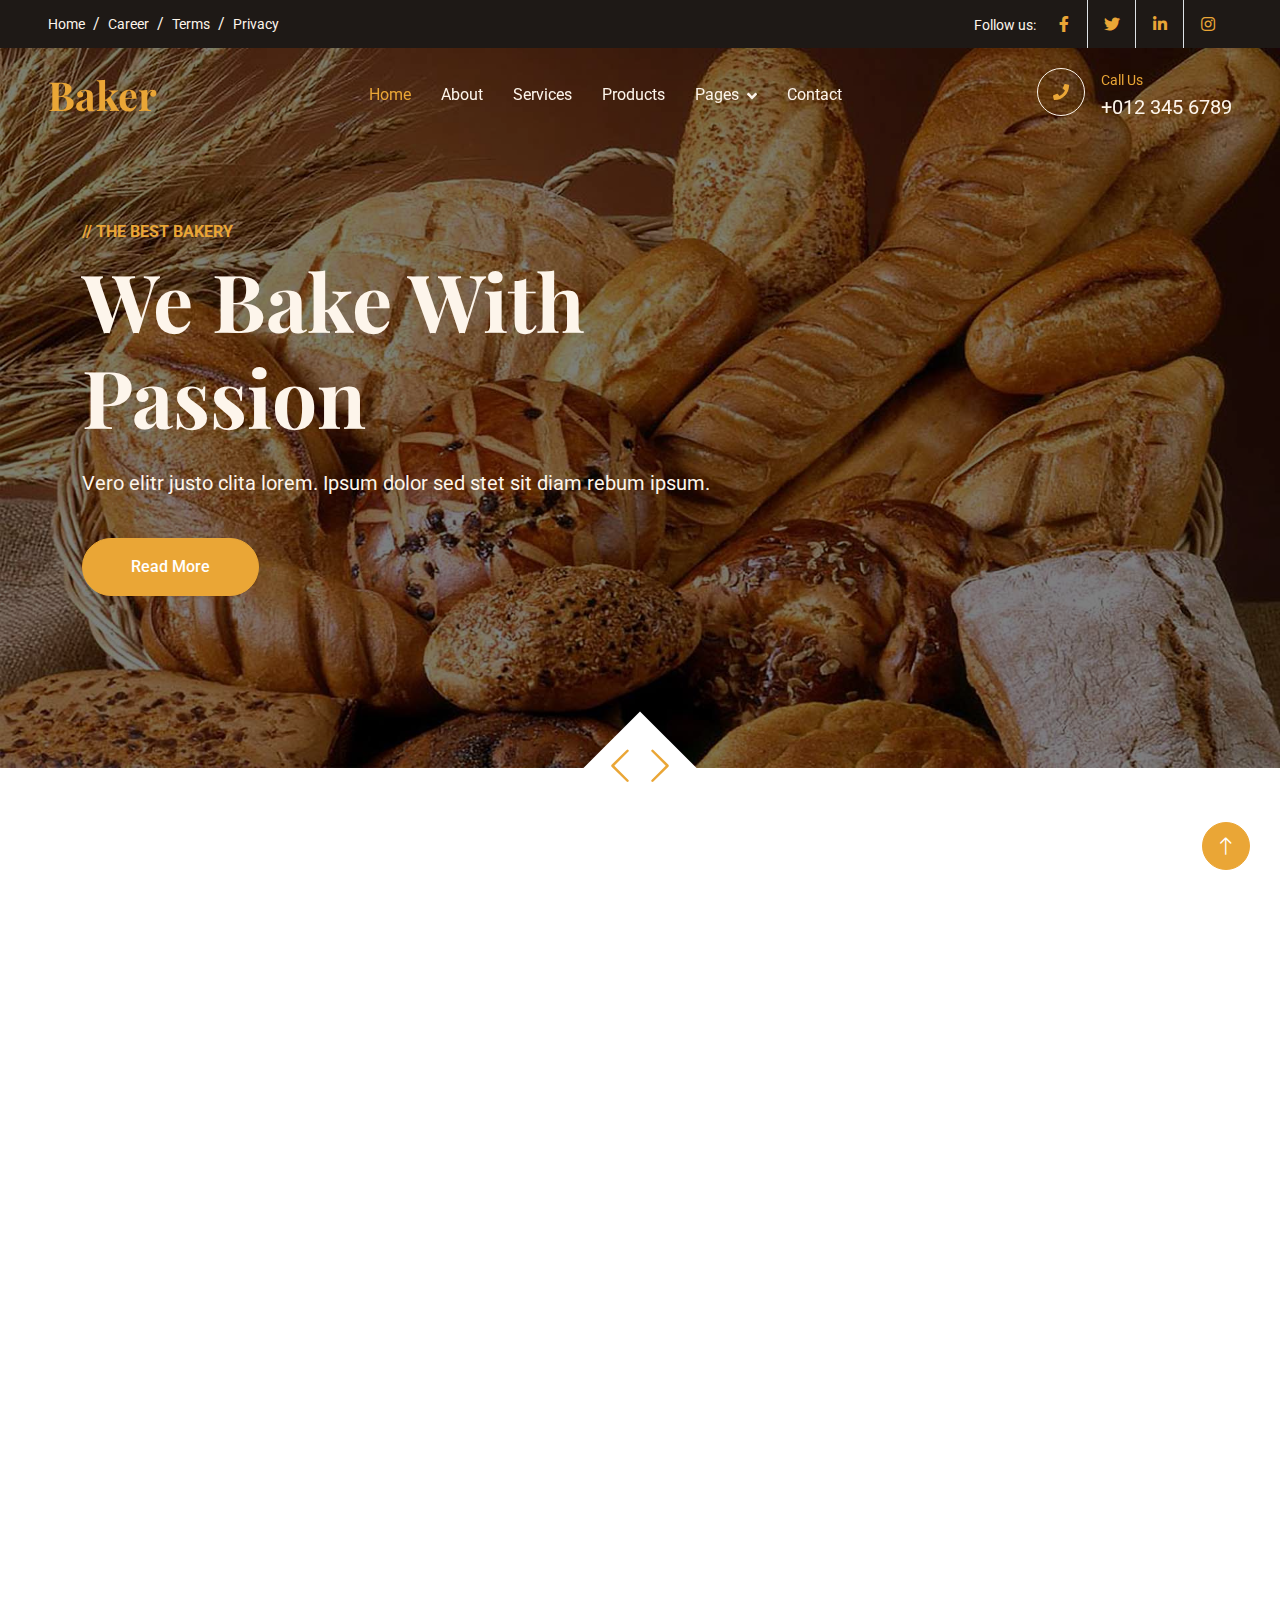
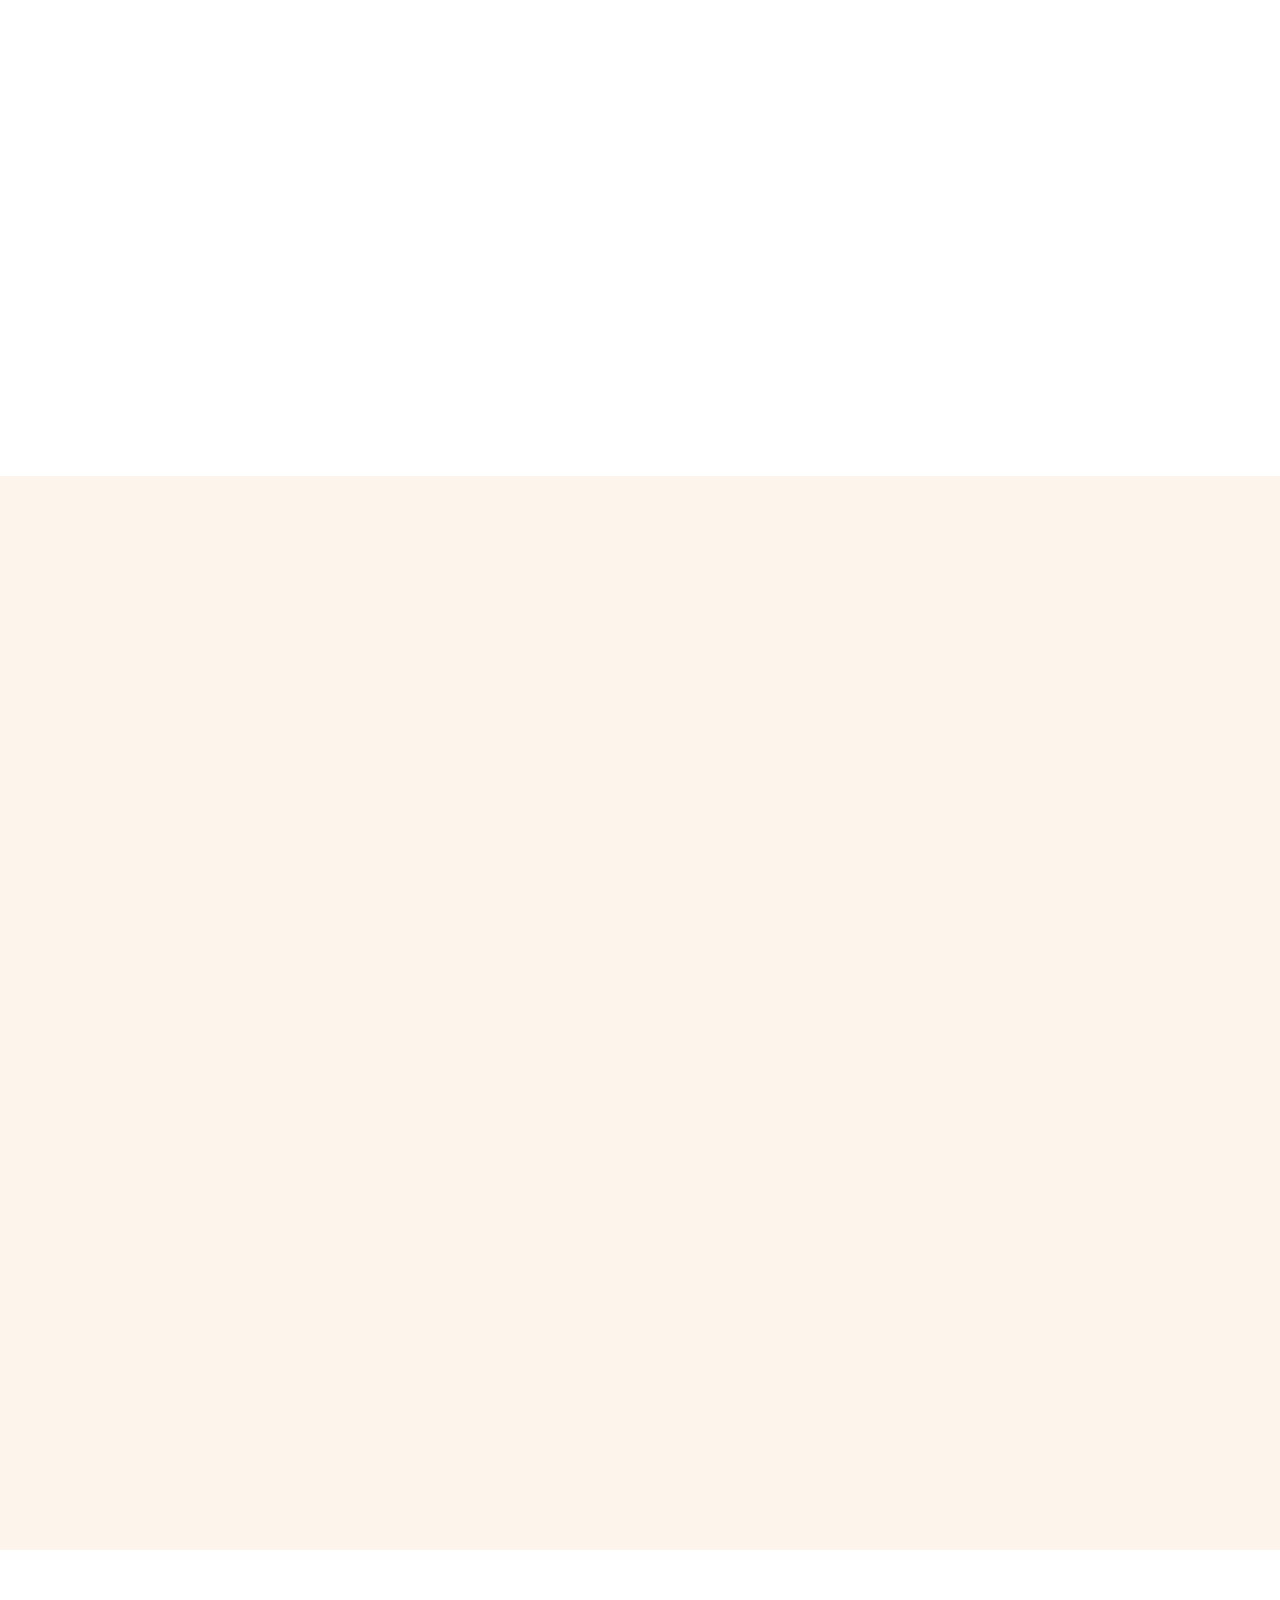
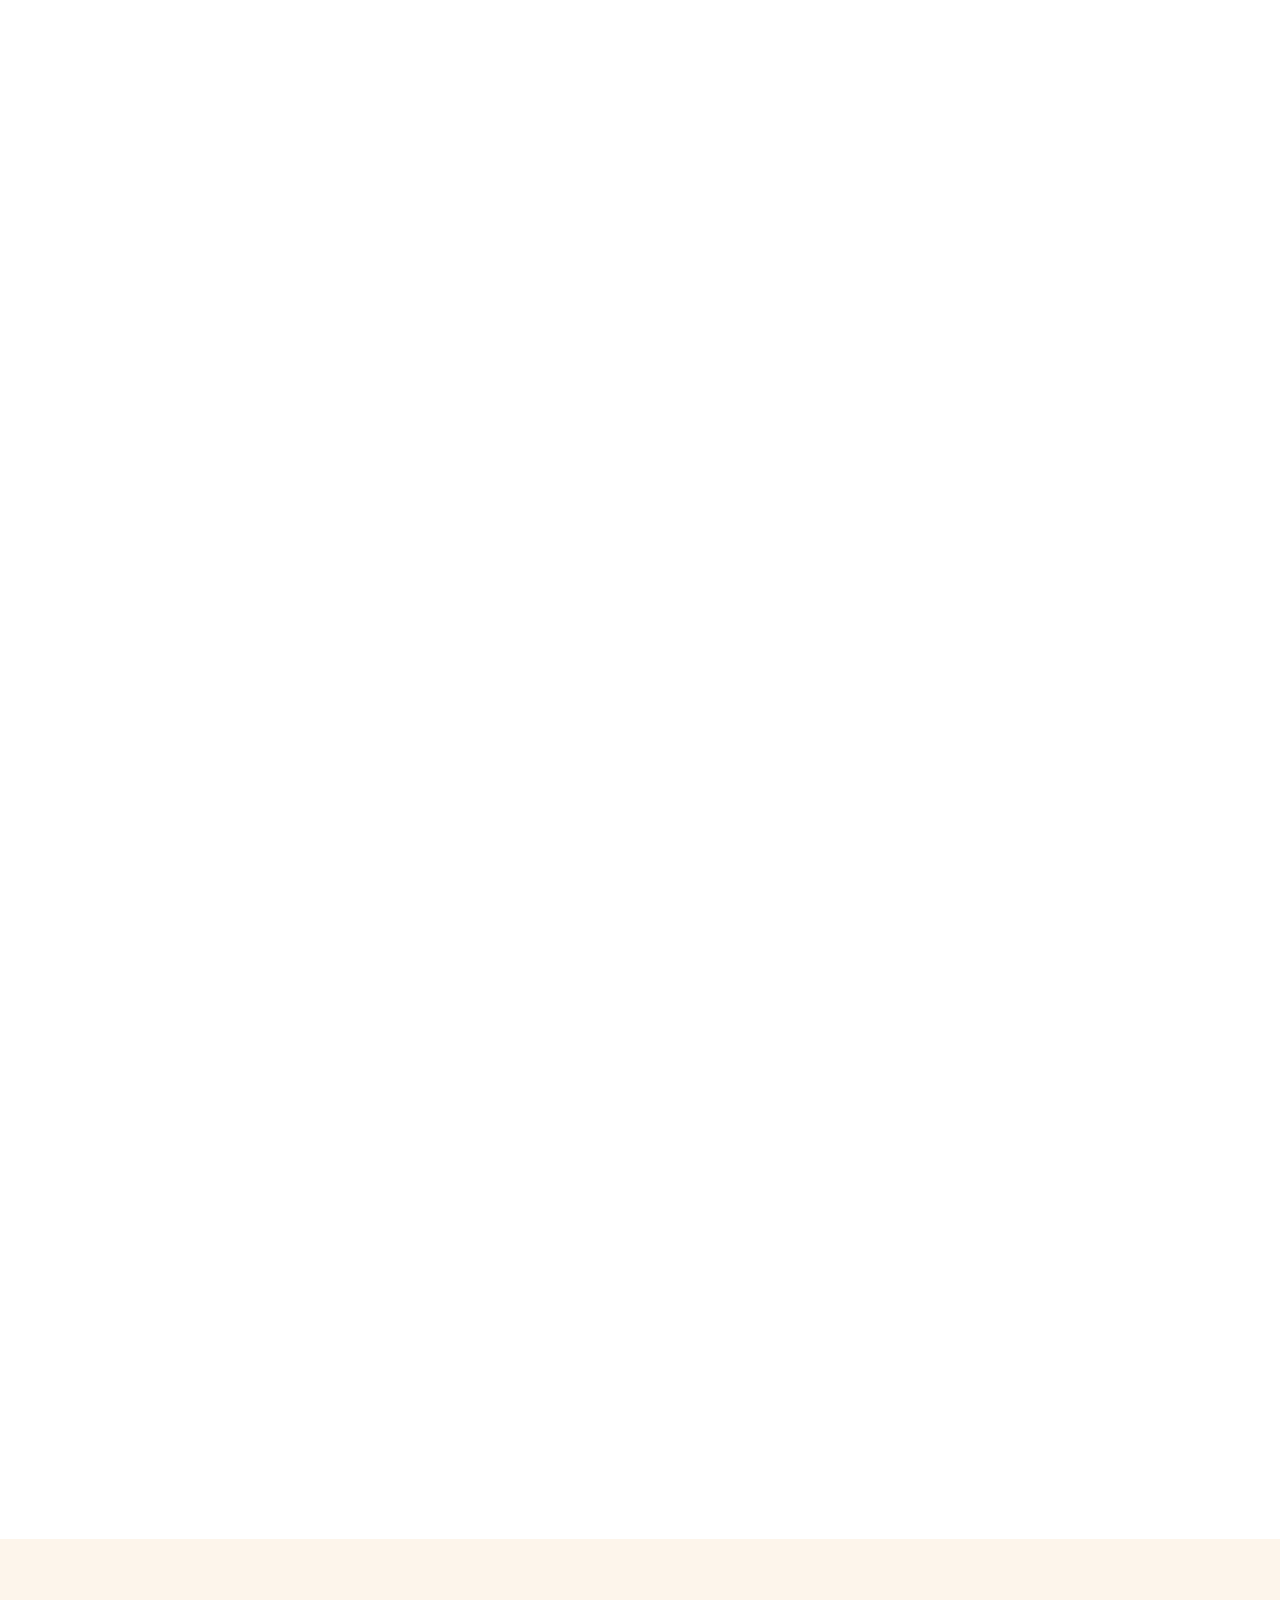
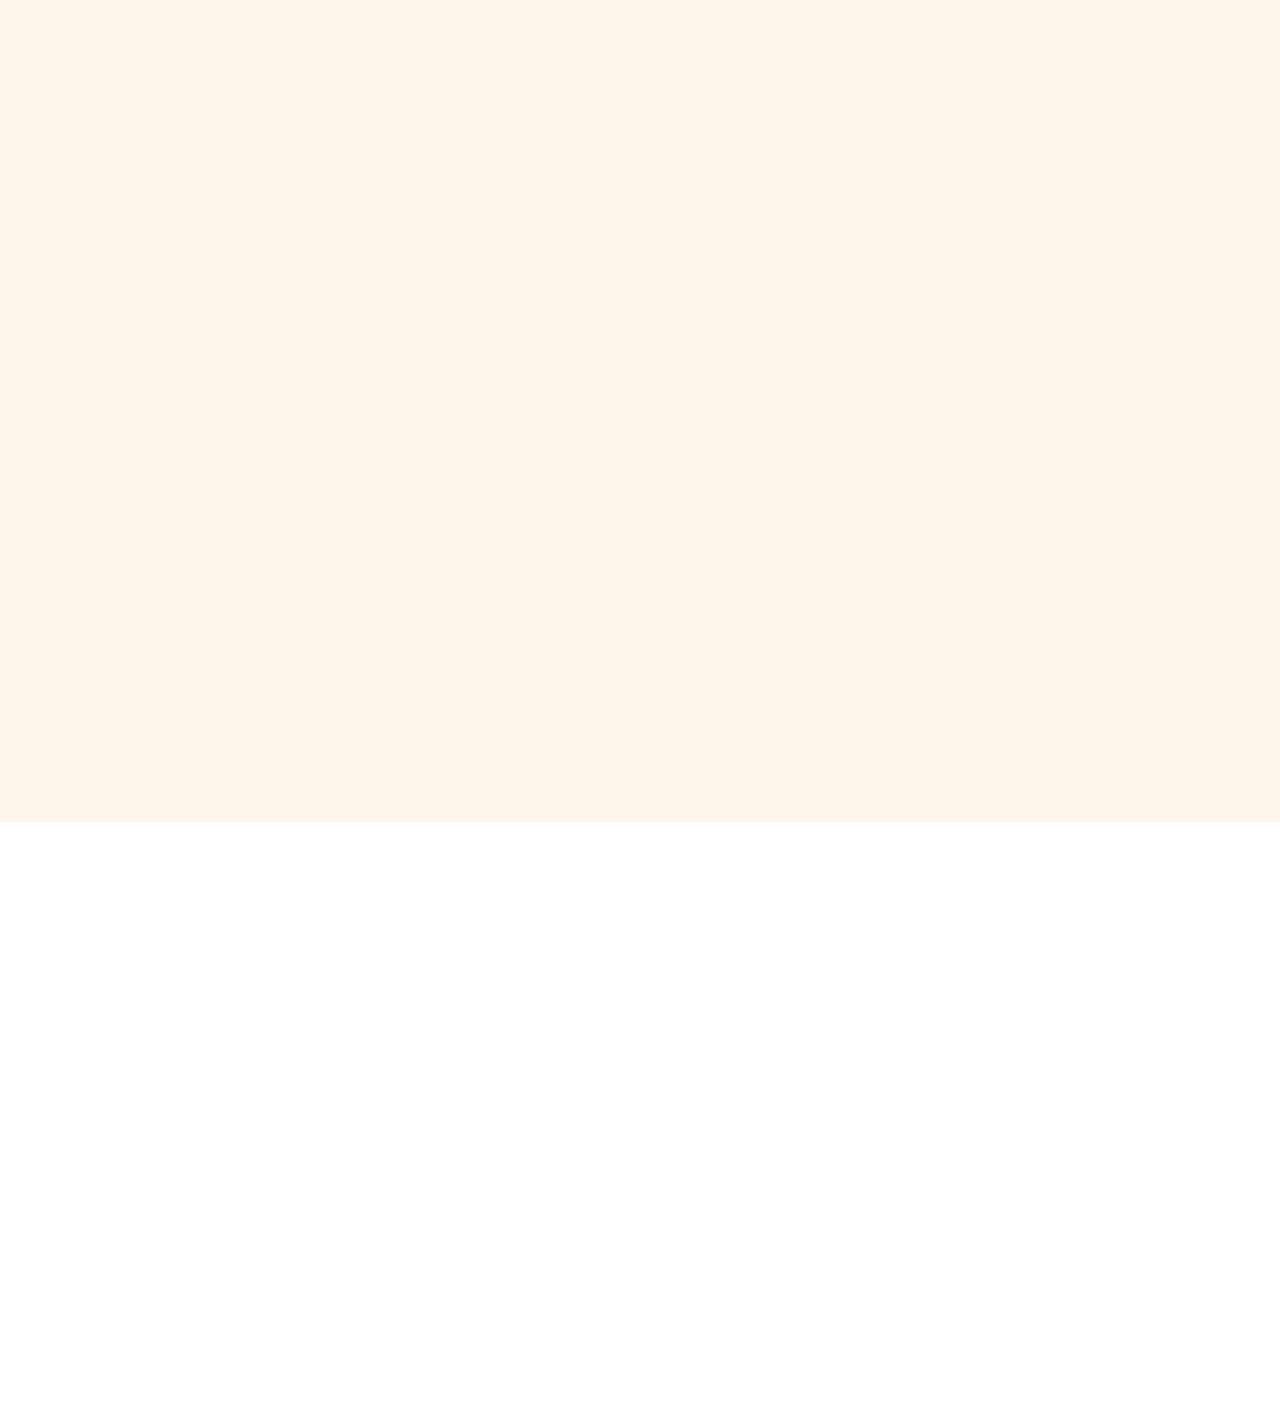
==== index.html @ d5cbc1f8 "Added template files" ====
<!DOCTYPE html>
<html lang="en">

<head>
    <meta charset="utf-8">
    <title>Baker - Bakery Website Template</title>
    <meta content="width=device-width, initial-scale=1.0" name="viewport">
    <meta content="" name="keywords">
    <meta content="" name="description">

    <!-- Favicon -->
    <link href="img/favicon.ico" rel="icon">

    <!-- Google Web Fonts -->
    <link rel="preconnect" href="https://fonts.googleapis.com">
    <link rel="preconnect" href="https://fonts.gstatic.com" crossorigin>
    <link href="https://fonts.googleapis.com/css2?family=Roboto:wght@400;500&family=Playfair+Display:wght@600;700&display=swap" rel="stylesheet"> 

    <!-- Icon Font Stylesheet -->
    <link href="https://cdnjs.cloudflare.com/ajax/libs/font-awesome/5.10.0/css/all.min.css" rel="stylesheet">
    <link href="https://cdn.jsdelivr.net/npm/bootstrap-icons@1.4.1/font/bootstrap-icons.css" rel="stylesheet">

    <!-- Libraries Stylesheet -->
    <link href="lib/animate/animate.min.css" rel="stylesheet">
    <link href="lib/owlcarousel/assets/owl.carousel.min.css" rel="stylesheet">

    <!-- Customized Bootstrap Stylesheet -->
    <link href="css/bootstrap.min.css" rel="stylesheet">

    <!-- Template Stylesheet -->
    <link href="css/style.css" rel="stylesheet">
</head>

<body>
    <!-- Spinner Start -->
    <div id="spinner" class="show bg-white position-fixed translate-middle w-100 vh-100 top-50 start-50 d-flex align-items-center justify-content-center">
        <div class="spinner-grow text-primary" role="status"></div>
    </div>
    <!-- Spinner End -->


    <!-- Topbar Start -->
    <div class="container-fluid top-bar bg-dark text-light px-0 wow fadeIn" data-wow-delay="0.1s">
        <div class="row gx-0 align-items-center d-none d-lg-flex">
            <div class="col-lg-6 px-5 text-start">
                <ol class="breadcrumb mb-0">
                    <li class="breadcrumb-item"><a class="small text-light" href="#">Home</a></li>
                    <li class="breadcrumb-item"><a class="small text-light" href="#">Career</a></li>
                    <li class="breadcrumb-item"><a class="small text-light" href="#">Terms</a></li>
                    <li class="breadcrumb-item"><a class="small text-light" href="#">Privacy</a></li>
                </ol>
            </div>
            <div class="col-lg-6 px-5 text-end">
                <small>Follow us:</small>
                <div class="h-100 d-inline-flex align-items-center">
                    <a class="btn-lg-square text-primary border-end rounded-0" href=""><i class="fab fa-facebook-f"></i></a>
                    <a class="btn-lg-square text-primary border-end rounded-0" href=""><i class="fab fa-twitter"></i></a>
                    <a class="btn-lg-square text-primary border-end rounded-0" href=""><i class="fab fa-linkedin-in"></i></a>
                    <a class="btn-lg-square text-primary pe-0" href=""><i class="fab fa-instagram"></i></a>
                </div>
            </div>
        </div>
    </div>
    <!-- Topbar End -->


    <!-- Navbar Start -->
    <nav class="navbar navbar-expand-lg navbar-dark fixed-top py-lg-0 px-lg-5 wow fadeIn" data-wow-delay="0.1s">
        <a href="index.html" class="navbar-brand ms-4 ms-lg-0">
            <h1 class="text-primary m-0">Baker</h1>
        </a>
        <button type="button" class="navbar-toggler me-4" data-bs-toggle="collapse" data-bs-target="#navbarCollapse">
            <span class="navbar-toggler-icon"></span>
        </button>
        <div class="collapse navbar-collapse" id="navbarCollapse">
            <div class="navbar-nav mx-auto p-4 p-lg-0">
                <a href="index.html" class="nav-item nav-link active">Home</a>
                <a href="about.html" class="nav-item nav-link">About</a>
                <a href="service.html" class="nav-item nav-link">Services</a>
                <a href="product.html" class="nav-item nav-link">Products</a>
                <div class="nav-item dropdown">
                    <a href="#" class="nav-link dropdown-toggle" data-bs-toggle="dropdown">Pages</a>
                    <div class="dropdown-menu m-0">
                        <a href="team.html" class="dropdown-item">Our Team</a>
                        <a href="testimonial.html" class="dropdown-item">Testimonial</a>
                        <a href="404.html" class="dropdown-item">404 Page</a>
                    </div>
                </div>
                <a href="contact.html" class="nav-item nav-link">Contact</a>
            </div>
            <div class=" d-none d-lg-flex">
                <div class="flex-shrink-0 btn-lg-square border border-light rounded-circle">
                    <i class="fa fa-phone text-primary"></i>
                </div>
                <div class="ps-3">
                    <small class="text-primary mb-0">Call Us</small>
                    <p class="text-light fs-5 mb-0">+012 345 6789</p>
                </div>
            </div>
        </div>
    </nav>
    <!-- Navbar End -->


    <!-- Carousel Start -->
    <div class="container-fluid p-0 pb-5 wow fadeIn" data-wow-delay="0.1s">
        <div class="owl-carousel header-carousel position-relative">
            <div class="owl-carousel-item position-relative">
                <img class="img-fluid" src="img/carousel-1.jpg" alt="">
                <div class="owl-carousel-inner">
                    <div class="container">
                        <div class="row justify-content-start">
                            <div class="col-lg-8">
                                <p class="text-primary text-uppercase fw-bold mb-2">// The Best Bakery</p>
                                <h1 class="display-1 text-light mb-4 animated slideInDown">We Bake With Passion</h1>
                                <p class="text-light fs-5 mb-4 pb-3">Vero elitr justo clita lorem. Ipsum dolor sed stet sit diam rebum ipsum.</p>
                                <a href="" class="btn btn-primary rounded-pill py-3 px-5">Read More</a>
                            </div>
                        </div>
                    </div>
                </div>
            </div>
            <div class="owl-carousel-item position-relative">
                <img class="img-fluid" src="img/carousel-2.jpg" alt="">
                <div class="owl-carousel-inner">
                    <div class="container">
                        <div class="row justify-content-start">
                            <div class="col-lg-8">
                                <p class="text-primary text-uppercase fw-bold mb-2">// The Best Bakery</p>
                                <h1 class="display-1 text-light mb-4 animated slideInDown">We Bake With Passion</h1>
                                <p class="text-light fs-5 mb-4 pb-3">Vero elitr justo clita lorem. Ipsum dolor sed stet sit diam rebum ipsum.</p>
                                <a href="" class="btn btn-primary rounded-pill py-3 px-5">Read More</a>
                            </div>
                        </div>
                    </div>
                </div>
            </div>
        </div>
    </div>
    <!-- Carousel End -->


    <!-- Facts Start -->
    <div class="container-xxl py-6">
        <div class="container">
            <div class="row g-4">
                <div class="col-lg-3 col-md-6 wow fadeIn" data-wow-delay="0.1s">
                    <div class="fact-item bg-light rounded text-center h-100 p-5">
                        <i class="fa fa-certificate fa-4x text-primary mb-4"></i>
                        <p class="mb-2">Years Experience</p>
                        <h1 class="display-5 mb-0" data-toggle="counter-up">50</h1>
                    </div>
                </div>
                <div class="col-lg-3 col-md-6 wow fadeIn" data-wow-delay="0.3s">
                    <div class="fact-item bg-light rounded text-center h-100 p-5">
                        <i class="fa fa-users fa-4x text-primary mb-4"></i>
                        <p class="mb-2">Skilled Professionals</p>
                        <h1 class="display-5 mb-0" data-toggle="counter-up">175</h1>
                    </div>
                </div>
                <div class="col-lg-3 col-md-6 wow fadeIn" data-wow-delay="0.5s">
                    <div class="fact-item bg-light rounded text-center h-100 p-5">
                        <i class="fa fa-bread-slice fa-4x text-primary mb-4"></i>
                        <p class="mb-2">Total Products</p>
                        <h1 class="display-5 mb-0" data-toggle="counter-up">135</h1>
                    </div>
                </div>
                <div class="col-lg-3 col-md-6 wow fadeIn" data-wow-delay="0.7s">
                    <div class="fact-item bg-light rounded text-center h-100 p-5">
                        <i class="fa fa-cart-plus fa-4x text-primary mb-4"></i>
                        <p class="mb-2">Order Everyday</p>
                        <h1 class="display-5 mb-0" data-toggle="counter-up">9357</h1>
                    </div>
                </div>
            </div>
        </div>
    </div>
    <!-- Facts End -->


    <!-- About Start -->
    <div class="container-xxl py-6">
        <div class="container">
            <div class="row g-5">
                <div class="col-lg-6 wow fadeInUp" data-wow-delay="0.1s">
                    <div class="row img-twice position-relative h-100">
                        <div class="col-6">
                            <img class="img-fluid rounded" src="img/about-1.jpg" alt="">
                        </div>
                        <div class="col-6 align-self-end">
                            <img class="img-fluid rounded" src="img/about-2.jpg" alt="">
                        </div>
                    </div>
                </div>
                <div class="col-lg-6 wow fadeInUp" data-wow-delay="0.5s">
                    <div class="h-100">
                        <p class="text-primary text-uppercase mb-2">// About Us</p>
                        <h1 class="display-6 mb-4">We Bake Every Item From The Core Of Our Hearts</h1>
                        <p>Tempor erat elitr rebum at clita. Diam dolor diam ipsum sit. Aliqu diam amet diam et eos. Clita erat ipsum et lorem et sit, sed stet lorem sit clita duo justo magna dolore erat amet</p>
                        <p>Tempor erat elitr rebum at clita. Diam dolor diam ipsum sit. Aliqu diam amet diam et eos. Clita erat ipsum et lorem et sit, sed stet lorem sit clita duo justo magna dolore erat amet</p>
                        <div class="row g-2 mb-4">
                            <div class="col-sm-6">
                                <i class="fa fa-check text-primary me-2"></i>Quality Products
                            </div>
                            <div class="col-sm-6">
                                <i class="fa fa-check text-primary me-2"></i>Custom Products
                            </div>
                            <div class="col-sm-6">
                                <i class="fa fa-check text-primary me-2"></i>Online Order
                            </div>
                            <div class="col-sm-6">
                                <i class="fa fa-check text-primary me-2"></i>Home Delivery
                            </div>
                        </div>
                        <a class="btn btn-primary rounded-pill py-3 px-5" href="">Read More</a>
                    </div>
                </div>
            </div>
        </div>
    </div>
    <!-- About End -->


    <!-- Product Start -->
    <div class="container-xxl bg-light my-6 py-6 pt-0">
        <div class="container">
            <div class="bg-primary text-light rounded-bottom p-5 my-6 mt-0 wow fadeInUp" data-wow-delay="0.1s">
                <div class="row g-4 align-items-center">
                    <div class="col-lg-6">
                        <h1 class="display-4 text-light mb-0">The Best Bakery In Your City</h1>
                    </div>
                    <div class="col-lg-6 text-lg-end">
                        <div class="d-inline-flex align-items-center text-start">
                            <i class="fa fa-phone-alt fa-4x flex-shrink-0"></i>
                            <div class="ms-4">
                                <p class="fs-5 fw-bold mb-0">Call Us</p>
                                <p class="fs-1 fw-bold mb-0">+012 345 6789</p>
                            </div>
                        </div>
                    </div>
                </div>
            </div>
            <div class="text-center mx-auto mb-5 wow fadeInUp" data-wow-delay="0.1s" style="max-width: 500px;">
                <p class="text-primary text-uppercase mb-2">// Bakery Products</p>
                <h1 class="display-6 mb-4">Explore The Categories Of Our Bakery Products</h1>
            </div>
            <div class="row g-4">
                <div class="col-lg-4 col-md-6 wow fadeInUp" data-wow-delay="0.1s">
                    <div class="product-item d-flex flex-column bg-white rounded overflow-hidden h-100">
                        <div class="text-center p-4">
                            <div class="d-inline-block border border-primary rounded-pill px-3 mb-3">$11 - $99</div>
                            <h3 class="mb-3">Cake</h3>
                            <span>Tempor erat elitr rebum at clita dolor diam ipsum sit diam amet diam et eos</span>
                        </div>
                        <div class="position-relative mt-auto">
                            <img class="img-fluid" src="img/product-1.jpg" alt="">
                            <div class="product-overlay">
                                <a class="btn btn-lg-square btn-outline-light rounded-circle" href=""><i class="fa fa-eye text-primary"></i></a>
                            </div>
                        </div>
                    </div>
                </div>
                <div class="col-lg-4 col-md-6 wow fadeInUp" data-wow-delay="0.3s">
                    <div class="product-item d-flex flex-column bg-white rounded overflow-hidden h-100">
                        <div class="text-center p-4">
                            <div class="d-inline-block border border-primary rounded-pill pt-1 px-3 mb-3">$11 - $99</div>
                            <h3 class="mb-3">Bread</h3>
                            <span>Tempor erat elitr rebum at clita dolor diam ipsum sit diam amet diam et eos</span>
                        </div>
                        <div class="position-relative mt-auto">
                            <img class="img-fluid" src="img/product-2.jpg" alt="">
                            <div class="product-overlay">
                                <a class="btn btn-lg-square btn-outline-light rounded-circle" href=""><i class="fa fa-eye text-primary"></i></a>
                            </div>
                        </div>
                    </div>
                </div>
                <div class="col-lg-4 col-md-6 wow fadeInUp" data-wow-delay="0.5s">
                    <div class="product-item d-flex flex-column bg-white rounded overflow-hidden h-100">
                        <div class="text-center p-4">
                            <div class="d-inline-block border border-primary rounded-pill pt-1 px-3 mb-3">$11 - $99</div>
                            <h4 class="mb-3">Cookies</h4>
                            <span>Tempor erat elitr rebum at clita dolor diam ipsum sit diam amet diam et eos</span>
                        </div>
                        <div class="position-relative mt-auto">
                            <img class="img-fluid" src="img/product-3.jpg" alt="">
                            <div class="product-overlay">
                                <a class="btn btn-lg-square btn-outline-light rounded-circle" href=""><i class="fa fa-eye text-primary"></i></a>
                            </div>
                        </div>
                    </div>
                </div>
            </div>
        </div>
    </div>
    <!-- Product End -->


    <!-- Service Start -->
    <div class="container-xxl py-6">
        <div class="container">
            <div class="row g-5">
                <div class="col-lg-6 wow fadeInUp" data-wow-delay="0.1s">
                    <p class="text-primary text-uppercase mb-2">// Our Services</p>
                    <h1 class="display-6 mb-4">What Do We Offer For You?</h1>
                    <p class="mb-5">Tempor erat elitr rebum at clita. Diam dolor diam ipsum sit. Aliqu diam amet diam et eos. Clita erat ipsum et lorem et sit, sed stet lorem sit clita duo justo magna dolore erat amet</p>
                    <div class="row gy-5 gx-4">
                        <div class="col-sm-6 wow fadeIn" data-wow-delay="0.1s">
                            <div class="d-flex align-items-center mb-3">
                                <div class="flex-shrink-0 btn-square bg-primary rounded-circle me-3">
                                    <i class="fa fa-bread-slice text-white"></i>
                                </div>
                                <h5 class="mb-0">Quality Products</h5>
                            </div>
                            <span>Magna sea eos sit dolor, ipsum amet ipsum lorem diam eos</span>
                        </div>
                        <div class="col-sm-6 wow fadeIn" data-wow-delay="0.2s">
                            <div class="d-flex align-items-center mb-3">
                                <div class="flex-shrink-0 btn-square bg-primary rounded-circle me-3">
                                    <i class="fa fa-birthday-cake text-white"></i>
                                </div>
                                <h5 class="mb-0">Custom Products</h5>
                            </div>
                            <span>Magna sea eos sit dolor, ipsum amet ipsum lorem diam eos</span>
                        </div>
                        <div class="col-sm-6 wow fadeIn" data-wow-delay="0.3s">
                            <div class="d-flex align-items-center mb-3">
                                <div class="flex-shrink-0 btn-square bg-primary rounded-circle me-3">
                                    <i class="fa fa-cart-plus text-white"></i>
                                </div>
                                <h5 class="mb-0">Online Order</h5>
                            </div>
                            <span>Magna sea eos sit dolor, ipsum amet ipsum lorem diam eos</span>
                        </div>
                        <div class="col-sm-6 wow fadeIn" data-wow-delay="0.4s">
                            <div class="d-flex align-items-center mb-3">
                                <div class="flex-shrink-0 btn-square bg-primary rounded-circle me-3">
                                    <i class="fa fa-truck text-white"></i>
                                </div>
                                <h5 class="mb-0">Home Delivery</h5>
                            </div>
                            <span>Magna sea eos sit dolor, ipsum amet ipsum lorem diam eos</span>
                        </div>
                    </div>
                </div>
                <div class="col-lg-6 wow fadeInUp" data-wow-delay="0.5s">
                    <div class="row img-twice position-relative h-100">
                        <div class="col-6">
                            <img class="img-fluid rounded" src="img/service-1.jpg" alt="">
                        </div>
                        <div class="col-6 align-self-end">
                            <img class="img-fluid rounded" src="img/service-2.jpg" alt="">
                        </div>
                    </div>
                </div>
            </div>
        </div>
    </div>
    <!-- Service End -->


    <!-- Team Start -->
    <div class="container-xxl py-6">
        <div class="container">
            <div class="text-center mx-auto mb-5 wow fadeInUp" data-wow-delay="0.1s" style="max-width: 500px;">
                <p class="text-primary text-uppercase mb-2">// Our Team</p>
                <h1 class="display-6 mb-4">We're Super Professional At Our Skills</h1>
            </div>
            <div class="row g-4">
                <div class="col-lg-3 col-md-6 wow fadeInUp" data-wow-delay="0.1s">
                    <div class="team-item text-center rounded overflow-hidden">
                        <img class="img-fluid" src="img/team-1.jpg" alt="">
                        <div class="team-text">
                            <div class="team-title">
                                <h5>Full Name</h5>
                                <span>Designation</span>
                            </div>
                            <div class="team-social">
                                <a class="btn btn-square btn-light rounded-circle" href=""><i class="fab fa-facebook-f"></i></a>
                                <a class="btn btn-square btn-light rounded-circle" href=""><i class="fab fa-twitter"></i></a>
                                <a class="btn btn-square btn-light rounded-circle" href=""><i class="fab fa-instagram"></i></a>
                            </div>
                        </div>
                    </div>
                </div>
                <div class="col-lg-3 col-md-6 wow fadeInUp" data-wow-delay="0.3s">
                    <div class="team-item text-center rounded overflow-hidden">
                        <img class="img-fluid" src="img/team-2.jpg" alt="">
                        <div class="team-text">
                            <div class="team-title">
                                <h5>Full Name</h5>
                                <span>Designation</span>
                            </div>
                            <div class="team-social">
                                <a class="btn btn-square btn-light rounded-circle" href=""><i class="fab fa-facebook-f"></i></a>
                                <a class="btn btn-square btn-light rounded-circle" href=""><i class="fab fa-twitter"></i></a>
                                <a class="btn btn-square btn-light rounded-circle" href=""><i class="fab fa-instagram"></i></a>
                            </div>
                        </div>
                    </div>
                </div>
                <div class="col-lg-3 col-md-6 wow fadeInUp" data-wow-delay="0.5s">
                    <div class="team-item text-center rounded overflow-hidden">
                        <img class="img-fluid" src="img/team-3.jpg" alt="">
                        <div class="team-text">
                            <div class="team-title">
                                <h5>Full Name</h5>
                                <span>Designation</span>
                            </div>
                            <div class="team-social">
                                <a class="btn btn-square btn-light rounded-circle" href=""><i class="fab fa-facebook-f"></i></a>
                                <a class="btn btn-square btn-light rounded-circle" href=""><i class="fab fa-twitter"></i></a>
                                <a class="btn btn-square btn-light rounded-circle" href=""><i class="fab fa-instagram"></i></a>
                            </div>
                        </div>
                    </div>
                </div>
                <div class="col-lg-3 col-md-6 wow fadeInUp" data-wow-delay="0.7s">
                    <div class="team-item text-center rounded overflow-hidden">
                        <img class="img-fluid" src="img/team-4.jpg" alt="">
                        <div class="team-text">
                            <div class="team-title">
                                <h5>Full Name</h5>
                                <span>Designation</span>
                            </div>
                            <div class="team-social">
                                <a class="btn btn-square btn-light rounded-circle" href=""><i class="fab fa-facebook-f"></i></a>
                                <a class="btn btn-square btn-light rounded-circle" href=""><i class="fab fa-twitter"></i></a>
                                <a class="btn btn-square btn-light rounded-circle" href=""><i class="fab fa-instagram"></i></a>
                            </div>
                        </div>
                    </div>
                </div>
            </div>
        </div>
    </div>
    <!-- Team End -->


    <!-- Testimonial Start -->
    <div class="container-xxl bg-light my-6 py-6 pb-0">
        <div class="container">
            <div class="text-center mx-auto mb-5 wow fadeInUp" data-wow-delay="0.1s" style="max-width: 500px;">
                <p class="text-primary text-uppercase mb-2">// Client's Review</p>
                <h1 class="display-6 mb-4">More Than 20000+ Customers Trusted Us</h1>
            </div>
            <div class="owl-carousel testimonial-carousel wow fadeInUp" data-wow-delay="0.1s">
                <div class="testimonial-item bg-white rounded p-4">
                    <div class="d-flex align-items-center mb-4">
                        <img class="flex-shrink-0 rounded-circle border p-1" src="img/testimonial-1.jpg" alt="">
                        <div class="ms-4">
                            <h5 class="mb-1">Client Name</h5>
                            <span>Profession</span>
                        </div>
                    </div>
                    <p class="mb-0">Tempor erat elitr rebum at clita. Diam dolor diam ipsum sit diam amet diam et eos. Clita erat ipsum et lorem et sit.</p>
                </div>
                <div class="testimonial-item bg-white rounded p-4">
                    <div class="d-flex align-items-center mb-4">
                        <img class="flex-shrink-0 rounded-circle border p-1" src="img/testimonial-2.jpg" alt="">
                        <div class="ms-4">
                            <h5 class="mb-1">Client Name</h5>
                            <span>Profession</span>
                        </div>
                    </div>
                    <p class="mb-0">Tempor erat elitr rebum at clita. Diam dolor diam ipsum sit diam amet diam et eos. Clita erat ipsum et lorem et sit.</p>
                </div>
                <div class="testimonial-item bg-white rounded p-4">
                    <div class="d-flex align-items-center mb-4">
                        <img class="flex-shrink-0 rounded-circle border p-1" src="img/testimonial-3.jpg" alt="">
                        <div class="ms-4">
                            <h5 class="mb-1">Client Name</h5>
                            <span>Profession</span>
                        </div>
                    </div>
                    <p class="mb-0">Tempor erat elitr rebum at clita. Diam dolor diam ipsum sit diam amet diam et eos. Clita erat ipsum et lorem et sit.</p>
                </div>
                <div class="testimonial-item bg-white rounded p-4">
                    <div class="d-flex align-items-center mb-4">
                        <img class="flex-shrink-0 rounded-circle border p-1" src="img/testimonial-4.jpg" alt="">
                        <div class="ms-4">
                            <h5 class="mb-1">Client Name</h5>
                            <span>Profession</span>
                        </div>
                    </div>
                    <p class="mb-0">Tempor erat elitr rebum at clita. Diam dolor diam ipsum sit diam amet diam et eos. Clita erat ipsum et lorem et sit.</p>
                </div>
            </div>
            <div class="bg-primary text-light rounded-top p-5 my-6 mb-0 wow fadeInUp" data-wow-delay="0.1s">
                <div class="row align-items-center">
                    <div class="col-md-6">
                        <h1 class="display-4 text-light mb-0">Subscribe Our Newsletter</h1>
                    </div>
                    <div class="col-md-6 text-md-end">
                        <div class="position-relative">
                            <input class="form-control bg-transparent border-light w-100 py-3 ps-4 pe-5" type="text" placeholder="Your email">
                            <button type="button" class="btn btn-dark py-2 px-3 position-absolute top-0 end-0 mt-2 me-2">SignUp</button>
                        </div>
                    </div>
                </div>
            </div>
        </div>
    </div>
    <!-- Testimonial End -->


    <!-- Footer Start -->
    <div class="container-fluid bg-dark text-light footer my-6 mb-0 py-5 wow fadeIn" data-wow-delay="0.1s">
        <div class="container py-5">
            <div class="row g-5">
                <div class="col-lg-3 col-md-6">
                    <h4 class="text-light mb-4">Office Address</h4>
                    <p class="mb-2"><i class="fa fa-map-marker-alt me-3"></i>123 Street, New York, USA</p>
                    <p class="mb-2"><i class="fa fa-phone-alt me-3"></i>+012 345 67890</p>
                    <p class="mb-2"><i class="fa fa-envelope me-3"></i>info@example.com</p>
                    <div class="d-flex pt-2">
                        <a class="btn btn-square btn-outline-light rounded-circle me-1" href=""><i class="fab fa-twitter"></i></a>
                        <a class="btn btn-square btn-outline-light rounded-circle me-1" href=""><i class="fab fa-facebook-f"></i></a>
                        <a class="btn btn-square btn-outline-light rounded-circle me-1" href=""><i class="fab fa-youtube"></i></a>
                        <a class="btn btn-square btn-outline-light rounded-circle me-0" href=""><i class="fab fa-linkedin-in"></i></a>
                    </div>
                </div>
                <div class="col-lg-3 col-md-6">
                    <h4 class="text-light mb-4">Quick Links</h4>
                    <a class="btn btn-link" href="">About Us</a>
                    <a class="btn btn-link" href="">Contact Us</a>
                    <a class="btn btn-link" href="">Our Services</a>
                    <a class="btn btn-link" href="">Terms & Condition</a>
                    <a class="btn btn-link" href="">Support</a>
                </div>
                <div class="col-lg-3 col-md-6">
                    <h4 class="text-light mb-4">Quick Links</h4>
                    <a class="btn btn-link" href="">About Us</a>
                    <a class="btn btn-link" href="">Contact Us</a>
                    <a class="btn btn-link" href="">Our Services</a>
                    <a class="btn btn-link" href="">Terms & Condition</a>
                    <a class="btn btn-link" href="">Support</a>
                </div>
                <div class="col-lg-3 col-md-6">
                    <h4 class="text-light mb-4">Photo Gallery</h4>
                    <div class="row g-2">
                        <div class="col-4">
                            <img class="img-fluid bg-light rounded p-1" src="img/product-1.jpg" alt="Image">
                        </div>
                        <div class="col-4">
                            <img class="img-fluid bg-light rounded p-1" src="img/product-2.jpg" alt="Image">
                        </div>
                        <div class="col-4">
                            <img class="img-fluid bg-light rounded p-1" src="img/product-3.jpg" alt="Image">
                        </div>
                        <div class="col-4">
                            <img class="img-fluid bg-light rounded p-1" src="img/product-2.jpg" alt="Image">
                        </div>
                        <div class="col-4">
                            <img class="img-fluid bg-light rounded p-1" src="img/product-3.jpg" alt="Image">
                        </div>
                        <div class="col-4">
                            <img class="img-fluid bg-light rounded p-1" src="img/product-1.jpg" alt="Image">
                        </div>
                    </div>
                </div>
            </div>
        </div>
    </div>
    <!-- Footer End -->


    <!-- Copyright Start -->
    <div class="container-fluid copyright text-light py-4 wow fadeIn" data-wow-delay="0.1s">
        <div class="container">
            <div class="row">
                <div class="col-md-6 text-center text-md-start mb-3 mb-md-0">
                    &copy; <a href="#">Your Site Name</a>, All Right Reserved.
                </div>
                <div class="col-md-6 text-center text-md-end">
                    <!--/*** This template is free as long as you keep the footer author’s credit link/attribution link/backlink. If you'd like to use the template without the footer author’s credit link/attribution link/backlink, you can purchase the Credit Removal License from "https://htmlcodex.com/credit-removal". Thank you for your support. ***/-->
                    Designed By <a href="https://htmlcodex.com">HTML Codex</a>
                    <br>Distributed By: <a class="border-bottom" href="https://themewagon.com" target="_blank">ThemeWagon</a>
                </div>
            </div>
        </div>
    </div>
    <!-- Copyright End -->


    <!-- Back to Top -->
    <a href="#" class="btn btn-lg btn-primary btn-lg-square rounded-circle back-to-top"><i class="bi bi-arrow-up"></i></a>


    <!-- JavaScript Libraries -->
    <script src="https://code.jquery.com/jquery-3.4.1.min.js"></script>
    <script src="https://cdn.jsdelivr.net/npm/bootstrap@5.0.0/dist/js/bootstrap.bundle.min.js"></script>
    <script src="lib/wow/wow.min.js"></script>
    <script src="lib/easing/easing.min.js"></script>
    <script src="lib/waypoints/waypoints.min.js"></script>
    <script src="lib/counterup/counterup.min.js"></script>
    <script src="lib/owlcarousel/owl.carousel.min.js"></script>

    <!-- Template Javascript -->
    <script src="js/main.js"></script>
</body>

</html>
---- css/style.css ----
/********** Template CSS **********/
:root {
    --primary: #EAA636;
    --secondary: #545454;
    --light: #FDF5EB;
    --dark: #1E1916;
}

h4,
h5,
h6,
.h4,
.h5,
.h6 {
    font-weight: 600 !important;
}

.py-6 {
    padding-top: 6rem;
    padding-bottom: 6rem;
}

.my-6 {
    margin-top: 6rem;
    margin-bottom: 6rem;
}

.back-to-top {
    position: fixed;
    display: none;
    right: 30px;
    bottom: 30px;
    z-index: 99;
}


/*** Spinner ***/
#spinner {
    opacity: 0;
    visibility: hidden;
    transition: opacity .5s ease-out, visibility 0s linear .5s;
    z-index: 99999;
}

#spinner.show {
    transition: opacity .5s ease-out, visibility 0s linear 0s;
    visibility: visible;
    opacity: 1;
}


/*** Button ***/
.btn {
    font-weight: 500;
    transition: .5s;
}

.btn.btn-primary {
    color: #FFFFFF;
}

.btn-square {
    width: 38px;
    height: 38px;
}

.btn-sm-square {
    width: 32px;
    height: 32px;
}

.btn-lg-square {
    width: 48px;
    height: 48px;
}

.btn-square,
.btn-sm-square,
.btn-lg-square {
    padding: 0;
    display: flex;
    align-items: center;
    justify-content: center;
    font-weight: normal;
}


/*** Navbar ***/
.navbar .dropdown-toggle::after {
    border: none;
    content: "\f107";
    font-family: "Font Awesome 5 Free";
    font-weight: 900;
    vertical-align: middle;
    margin-left: 8px;
}

.navbar .navbar-nav .nav-link {
    padding: 35px 15px;
    color: var(--light);
    outline: none;
}

.navbar .navbar-nav .nav-link:hover,
.navbar .navbar-nav .nav-link.active {
    color: var(--primary);
}

.navbar.fixed-top {
    transition: .5s;
}

@media (max-width: 991.98px) {
    .navbar .navbar-nav {
        margin-top: 10px;
        border-top: 1px solid rgba(255, 255, 255, .3);
        background: var(--dark);
    }

    .navbar .navbar-nav .nav-link {
        padding: 10px 0;
    }
}

@media (min-width: 992px) {
    .navbar .nav-item .dropdown-menu {
        display: block;
        visibility: hidden;
        top: 100%;
        transform: rotateX(-75deg);
        transform-origin: 0% 0%;
        transition: .5s;
        opacity: 0;
    }

    .navbar .nav-item:hover .dropdown-menu {
        transform: rotateX(0deg);
        visibility: visible;
        transition: .5s;
        opacity: 1;
    }
}


/*** Header ***/
.header-carousel .owl-carousel-inner {
    position: absolute;
    width: 100%;
    height: 100%;
    top: 0;
    left: 0;
    display: flex;
    align-items: center;
    background: rgba(0, 0, 0, .5);
}

@media (max-width: 768px) {
    .header-carousel .owl-carousel-item {
        position: relative;
        min-height: 600px;
    }

    .header-carousel .owl-carousel-item img {
        position: absolute;
        width: 100%;
        height: 100%;
        object-fit: cover;
    }

    .header-carousel .owl-carousel-item p {
        font-size: 16px !important;
    }
}

.header-carousel .owl-nav {
    position: relative;
    width: 80px;
    height: 80px;
    margin: -40px auto 0 auto;
    display: flex;
    justify-content: center;
    align-items: center;
}

.header-carousel .owl-nav::before {
    position: absolute;
    content: "";
    width: 100%;
    height: 100%;
    top: 0;
    left: 0;
    background: #FFFFFF;
    transform: rotate(45deg);
}

.header-carousel .owl-nav .owl-prev,
.header-carousel .owl-nav .owl-next {
    position: relative;
    font-size: 40px;
    color: var(--primary);
    transition: .5s;
    z-index: 1;
}

.header-carousel .owl-nav .owl-prev:hover,
.header-carousel .owl-nav .owl-next:hover {
    color: var(--dark);
}

.page-header {
    margin-bottom: 6rem;
    background: linear-gradient(rgba(0, 0, 0, .5), rgba(0, 0, 0, .5)), url(../img/carousel-1.jpg) center center no-repeat;
    background-size: cover;
}

.breadcrumb-item+.breadcrumb-item::before {
    color: var(--light);
}


/*** Facts ***/
.fact-item {
    transition: .5s;
}

.fact-item:hover {
    margin-top: -10px;
    background: #FFFFFF !important;
    box-shadow: 0 0 45px rgba(0, 0, 0, .07);
}


/*** About ***/
.img-twice::before {
    position: absolute;
    content: "";
    width: 60%;
    height: 80%;
    top: 10%;
    left: 20%;
    background: var(--primary);
    border: 25px solid var(--light);
    border-radius: 6px;
    z-index: -1;
}


/*** Product ***/
.product-item {
    transition: .5s;
}

.product-item:hover {
    background: var(--primary) !important;
}

.product-item:hover * {
    color: var(--light);
}

.product-item:hover .border-primary {
    border-color: var(--light) !important;
}

.product-item .product-overlay {
    position: absolute;
    width: 100%;
    height: 0;
    top: 0;
    left: 0;
    display: flex;
    align-items: center;
    justify-content: center;
    background: rgba(0, 0, 0, .5);
    overflow: hidden;
    opacity: 0;
    transition: .5s;
}

.product-item:hover .product-overlay {
    height: 100%;
    opacity: 1;
}


/*** Team ***/
.team-item .team-text {
    position: relative;
    height: 100px;
    overflow: hidden;
}

.team-item .team-title {
    position: absolute;
    width: 100%;
    height: 100%;
    top: 0;
    left: 0;
    display: flex;
    flex-direction: column;
    align-items: center;
    justify-content: center;
    background: var(--light);
    transition: .5s;
}

.team-item:hover .team-title {
    top: -100px;
}

.team-item .team-social {
    position: absolute;
    width: 100%;
    height: 100%;
    top: 100px;
    left: 0;
    display: flex;
    align-items: center;
    justify-content: center;
    background: var(--primary);
    transition: .5s;
}

.team-item .team-social .btn {
    margin: 0 3px;
}

.team-item:hover .team-social {
    top: 0;
}


/*** Testimonial ***/
.testimonial-carousel .owl-item .testimonial-item img {
    width: 60px;
    height: 60px;
}

.testimonial-carousel .owl-item .testimonial-item,
.testimonial-carousel .owl-item .testimonial-item * {
    transition: .5s;
}

.testimonial-carousel .owl-item.center .testimonial-item {
    background: var(--primary) !important;
}

.testimonial-carousel .owl-item.center .testimonial-item * {
    color: #FFFFFF !important;
}

.testimonial-carousel .owl-nav {
    margin-top: 30px;
    display: flex;
    justify-content: center;
}

.testimonial-carousel .owl-nav .owl-prev,
.testimonial-carousel .owl-nav .owl-next {
    margin: 0 12px;
    width: 50px;
    height: 50px;
    display: flex;
    align-items: center;
    justify-content: center;
    border-radius: 50px;
    font-size: 22px;
    color: var(--light);
    background: var(--primary);
    transition: .5s;
}

.testimonial-carousel .owl-nav .owl-prev:hover,
.testimonial-carousel .owl-nav .owl-next:hover {
    color: var(--primary);
    background: var(--dark);
}


/*** Footer ***/
.footer .btn.btn-link {
    display: block;
    margin-bottom: 5px;
    padding: 0;
    text-align: left;
    color: var(--light);
    font-weight: normal;
    text-transform: capitalize;
    transition: .3s;
}

.footer .btn.btn-link::before {
    position: relative;
    content: "\f105";
    font-family: "Font Awesome 5 Free";
    font-weight: 900;
    color: var(--light);
    margin-right: 10px;
}

.footer .btn.btn-link:hover {
    color: var(--primary);
    letter-spacing: 1px;
    box-shadow: none;
}

.copyright {
    background: #111111;
}

.copyright a {
    color: var(--primary);
}

.copyright a:hover {
    color: var(--light);
}
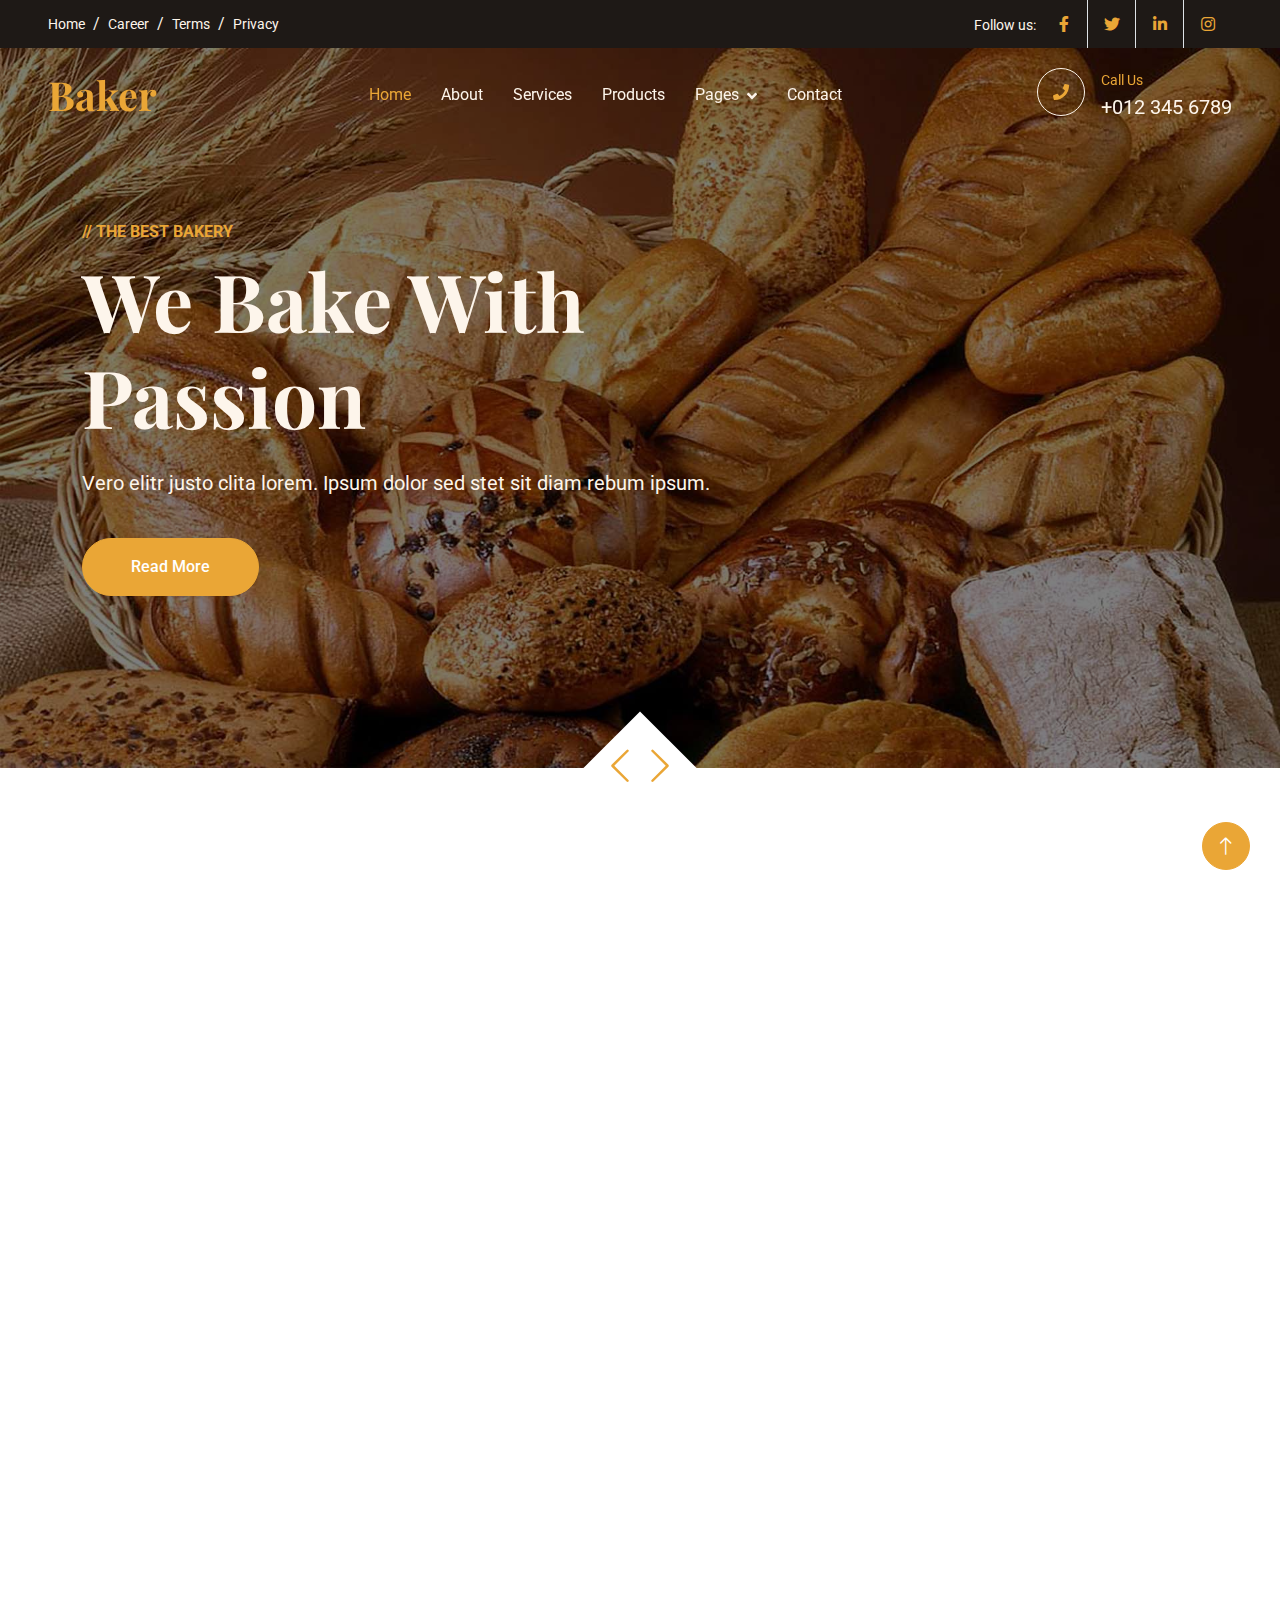
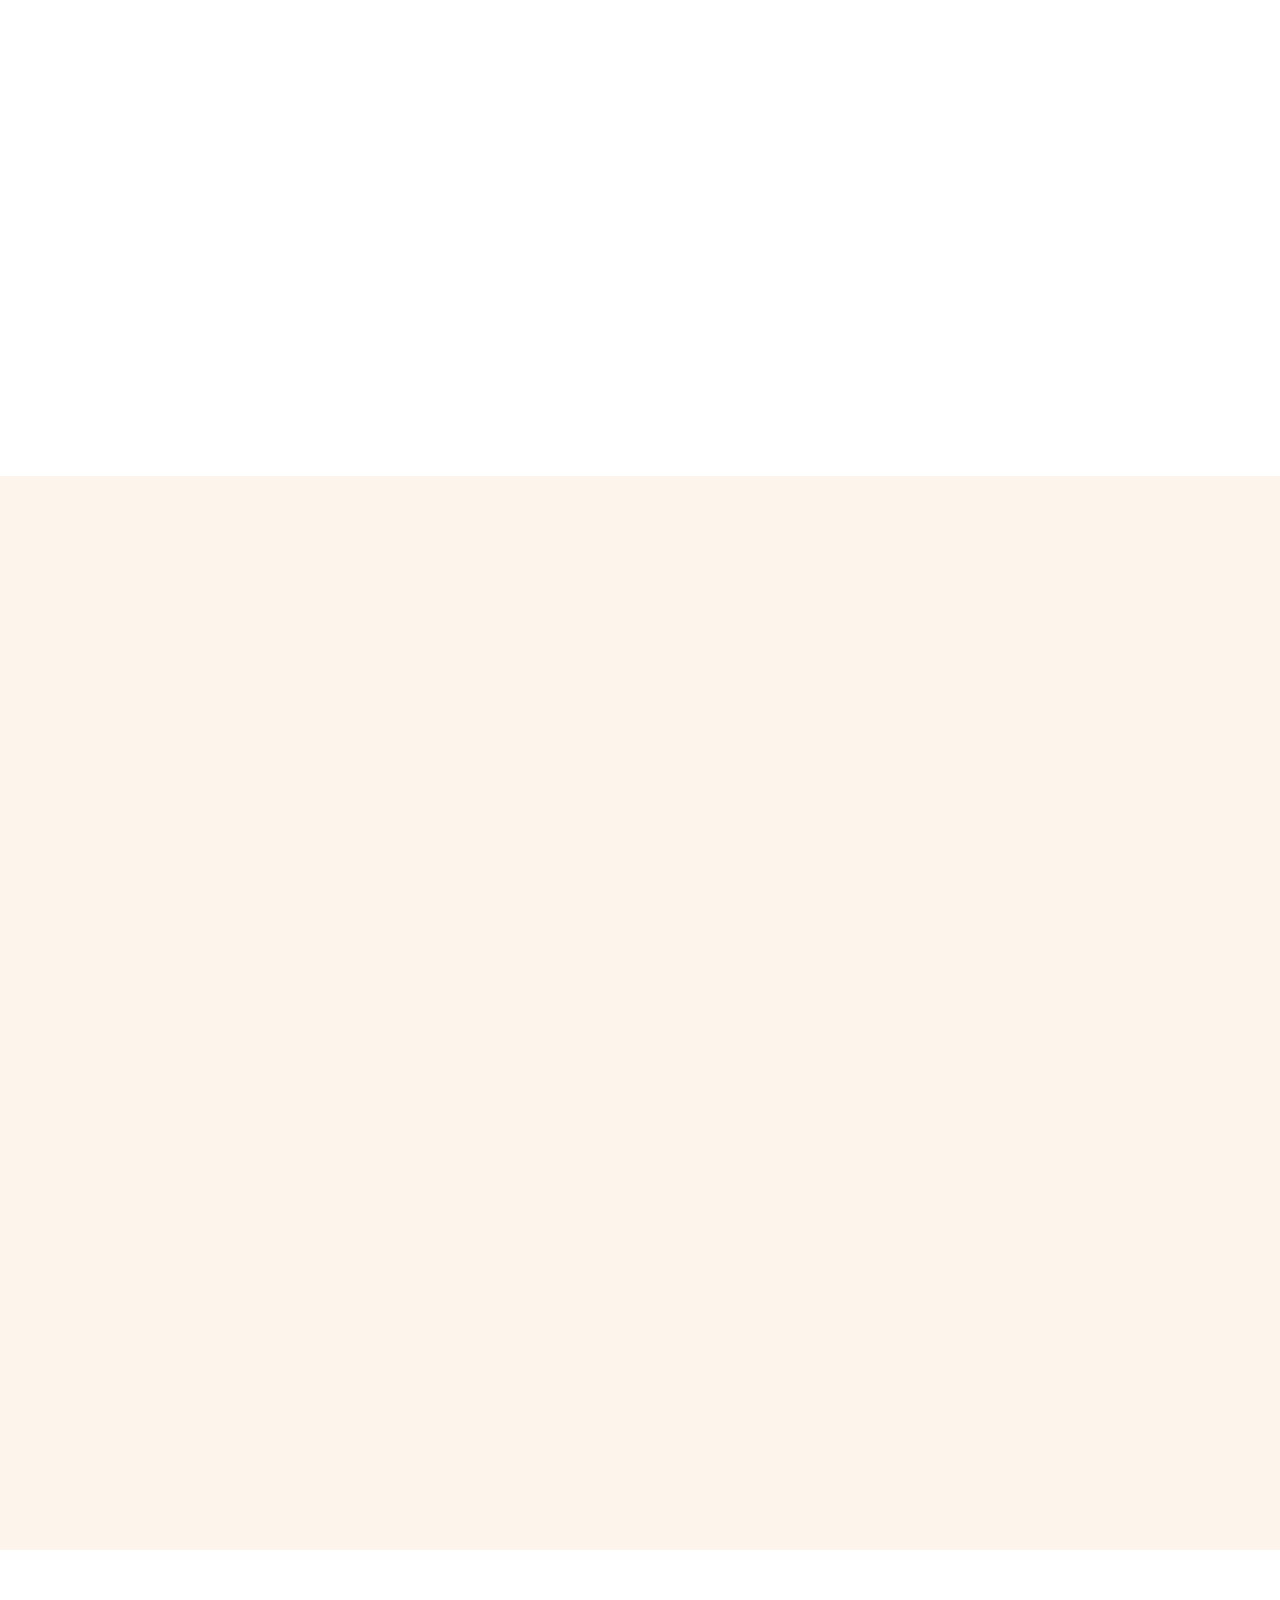
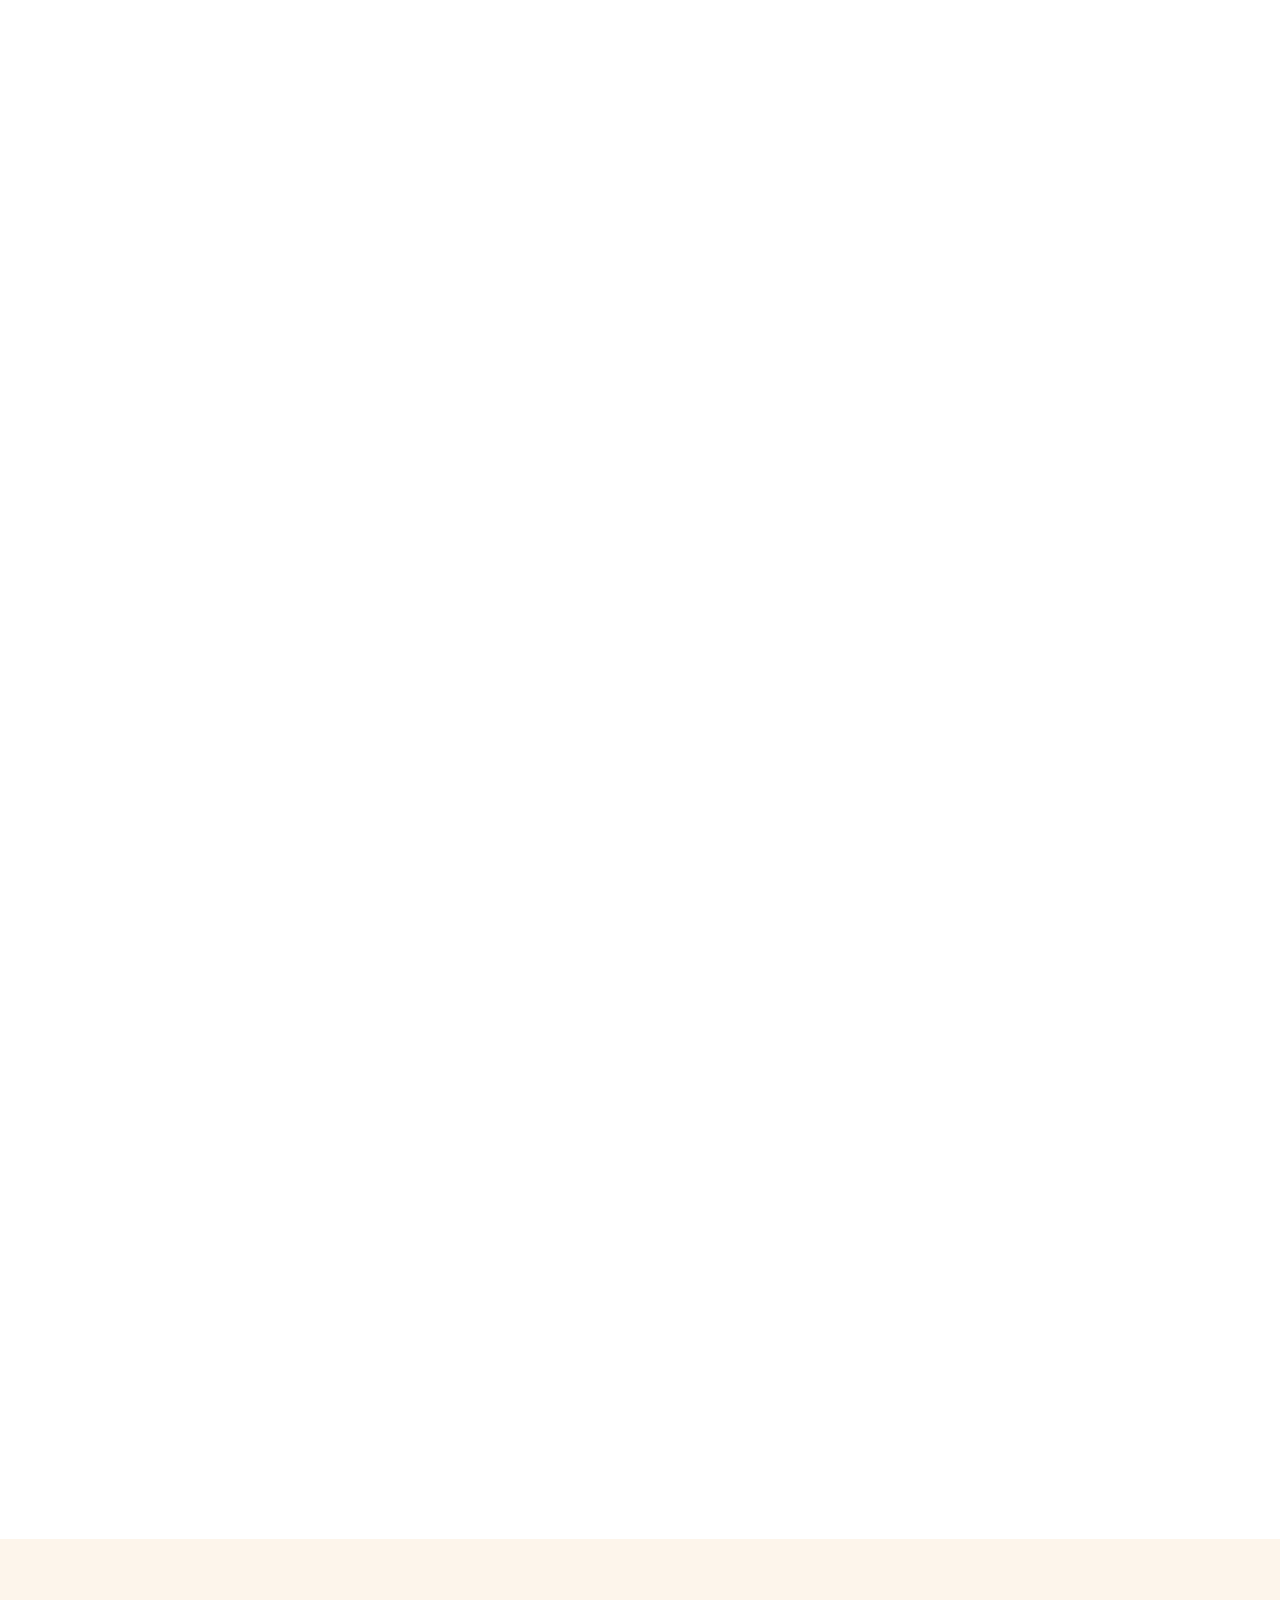
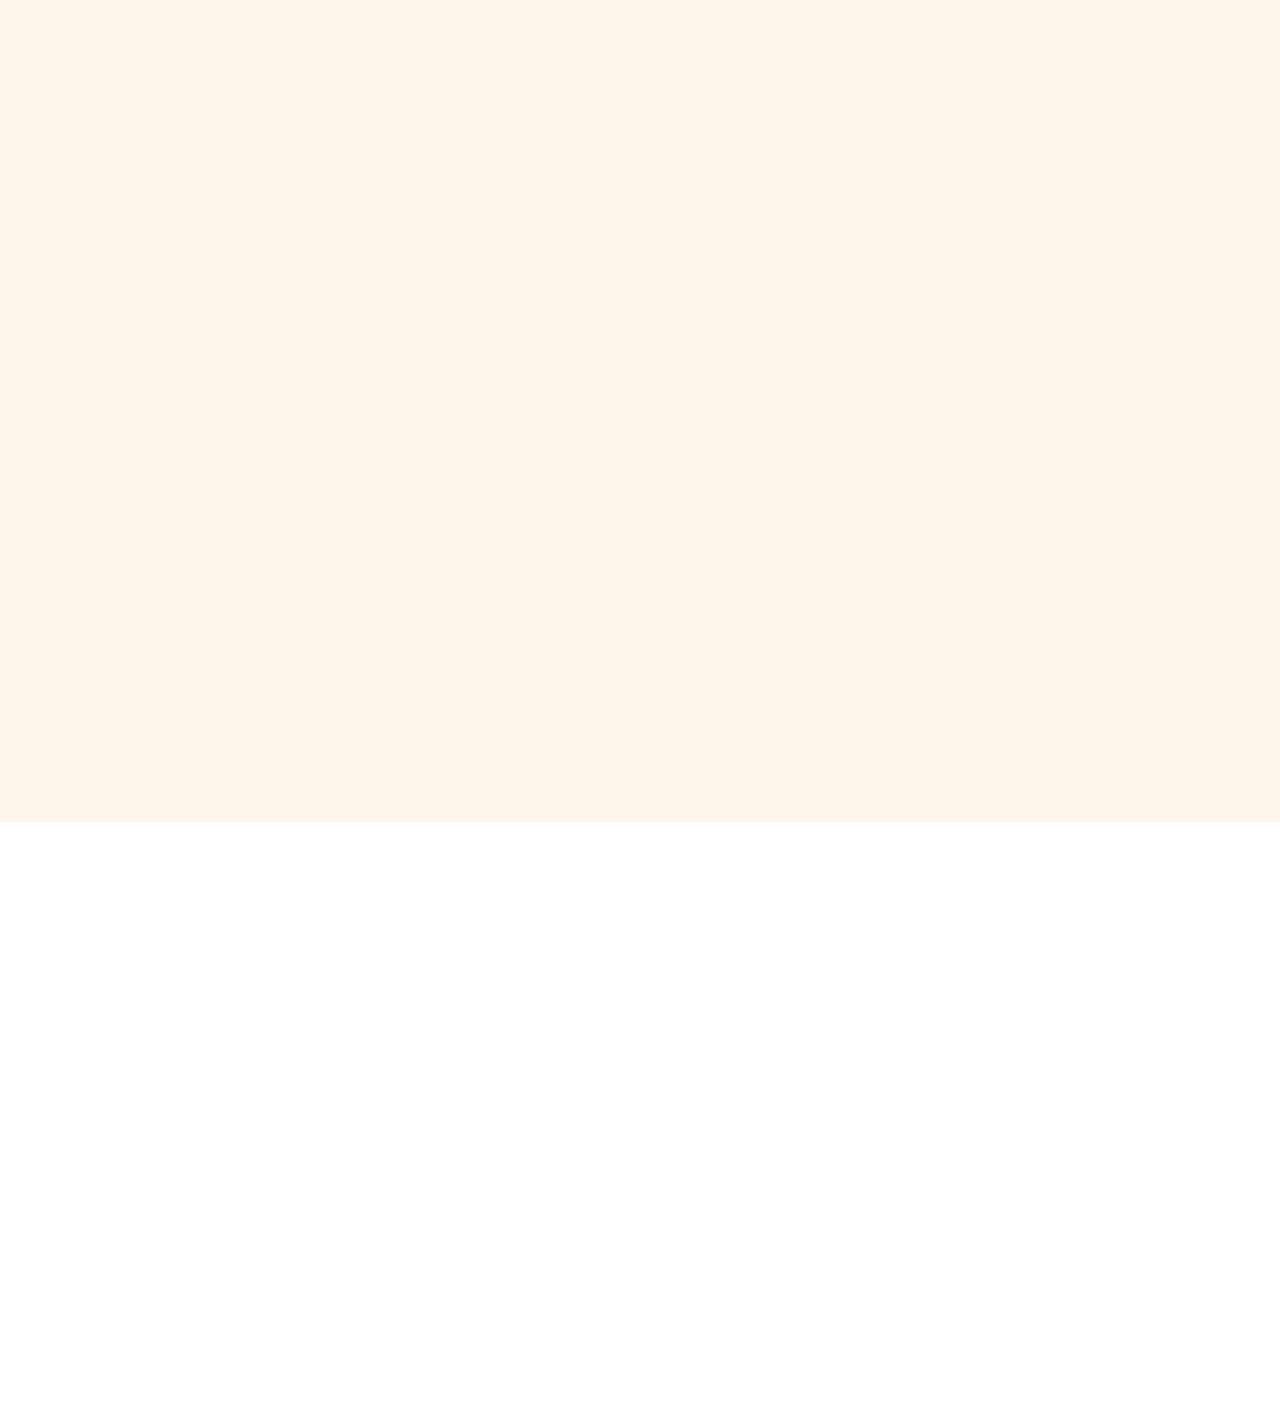
==== commit d39f6402: "Update index.html" ====
--- a/index.html
+++ b/index.html
@@ -3,7 +3,7 @@
 
 <head>
     <meta charset="utf-8">
-    <title>Baker - Bakery Website Template</title>
+    <title>Fish Feeding Folks</title>
     <meta content="width=device-width, initial-scale=1.0" name="viewport">
     <meta content="" name="keywords">
     <meta content="" name="description">
@@ -14,7 +14,7 @@
     <!-- Google Web Fonts -->
     <link rel="preconnect" href="https://fonts.googleapis.com">
     <link rel="preconnect" href="https://fonts.gstatic.com" crossorigin>
-    <link href="https://fonts.googleapis.com/css2?family=Roboto:wght@400;500&family=Playfair+Display:wght@600;700&display=swap" rel="stylesheet"> 
+    <link href="https://fonts.googleapis.com/css2?family=Roboto:wght@400;500&family=Playfair+Display:wght@600;700&display=swap" rel="stylesheet">
 
     <!-- Icon Font Stylesheet -->
     <link href="https://cdnjs.cloudflare.com/ajax/libs/font-awesome/5.10.0/css/all.min.css" rel="stylesheet">
@@ -600,4 +600,4 @@
     <script src="js/main.js"></script>
 </body>
 
-</html>+</html>
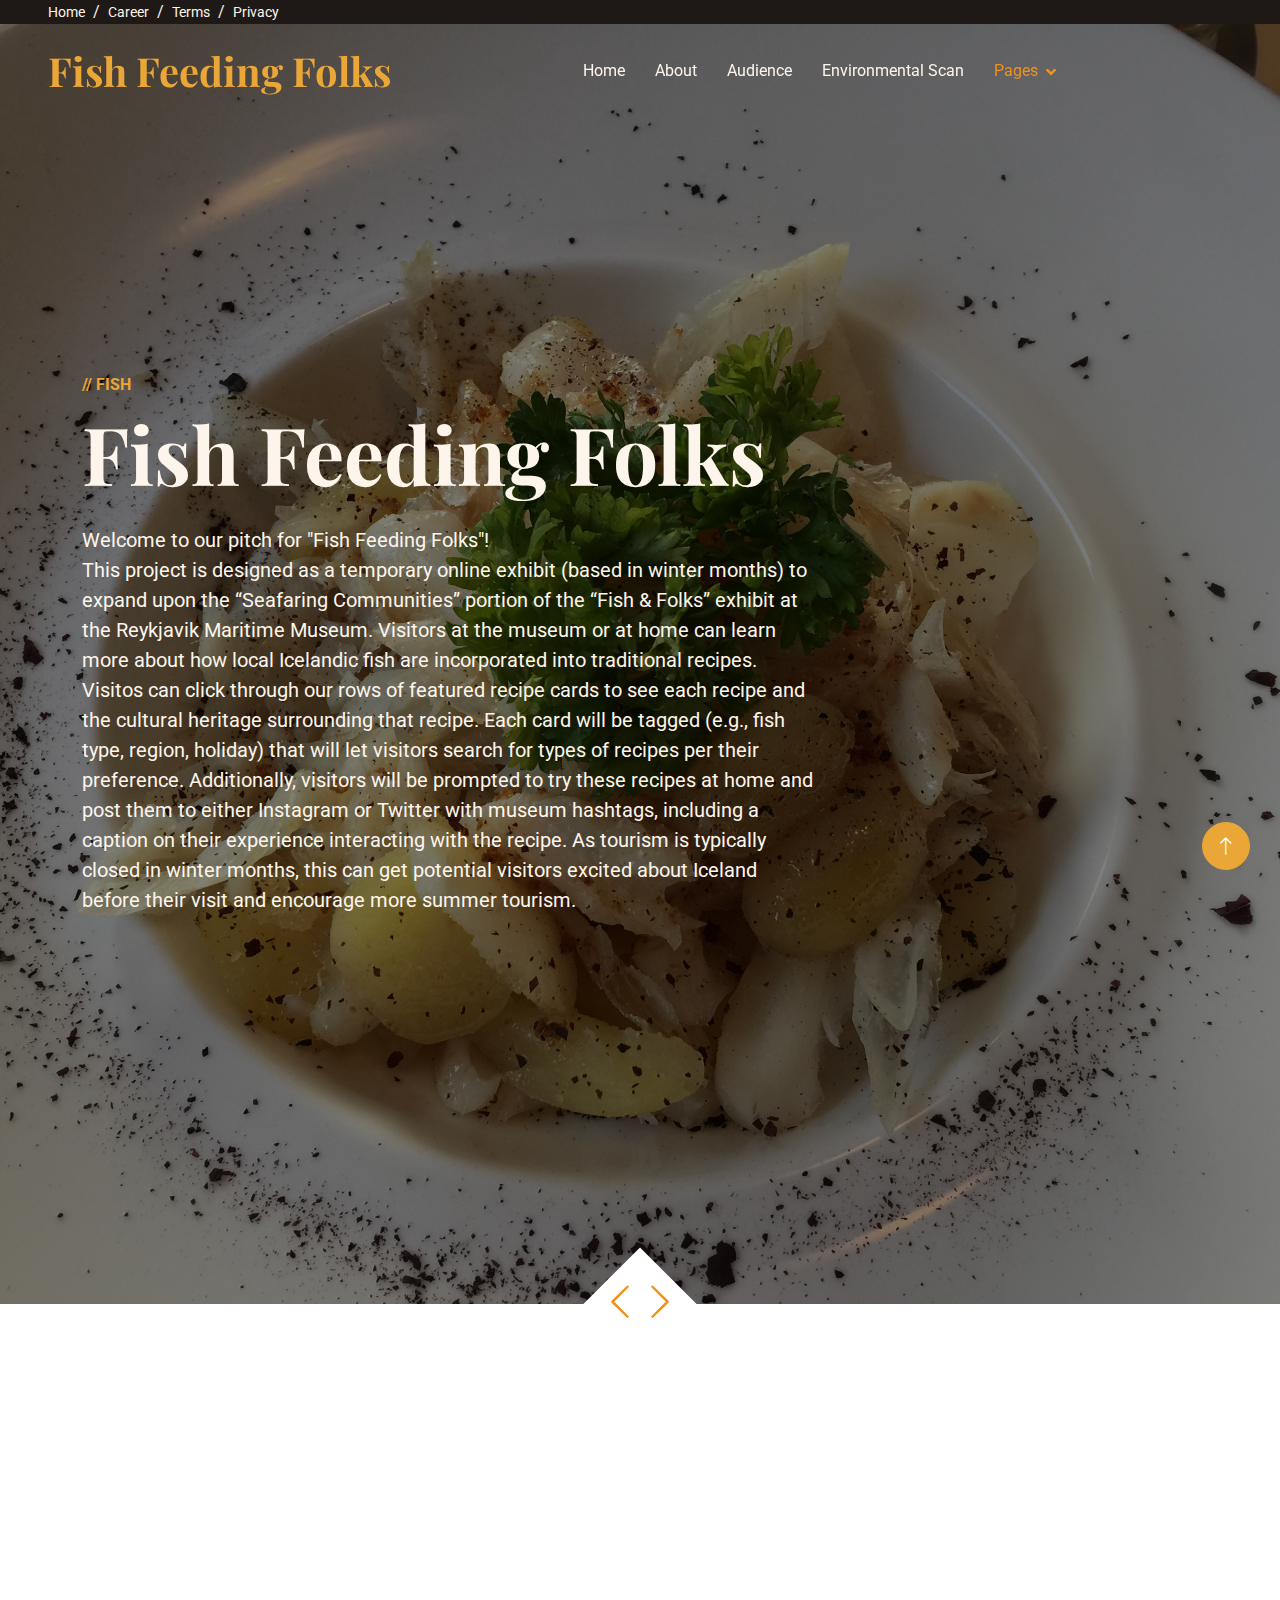
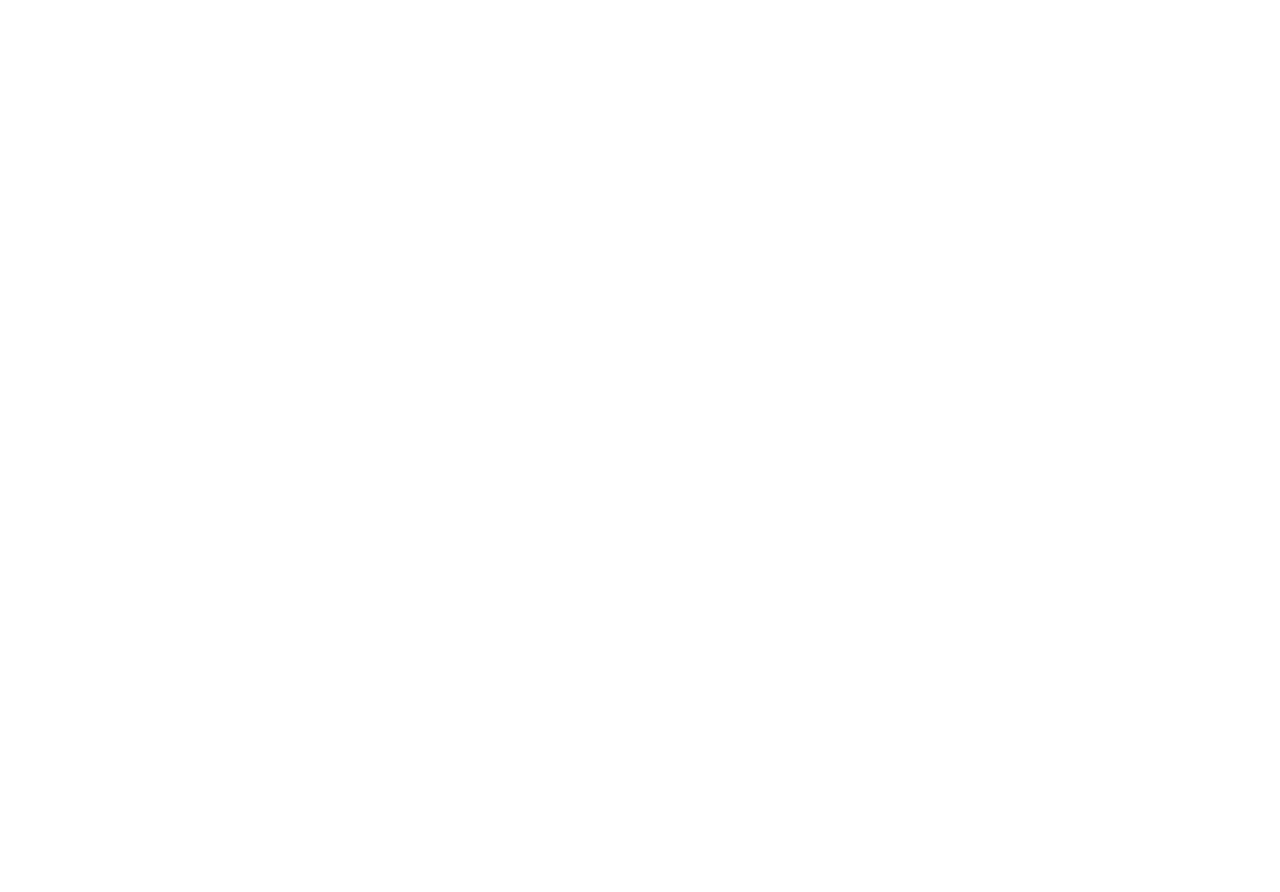
==== commit 81f2226d: "Update index.html" ====
--- a/index.html
+++ b/index.html
@@ -50,56 +50,45 @@
                     <li class="breadcrumb-item"><a class="small text-light" href="#">Privacy</a></li>
                 </ol>
             </div>
-            <div class="col-lg-6 px-5 text-end">
+        <!--    <div class="col-lg-6 px-5 text-end">
                 <small>Follow us:</small>
                 <div class="h-100 d-inline-flex align-items-center">
                     <a class="btn-lg-square text-primary border-end rounded-0" href=""><i class="fab fa-facebook-f"></i></a>
                     <a class="btn-lg-square text-primary border-end rounded-0" href=""><i class="fab fa-twitter"></i></a>
                     <a class="btn-lg-square text-primary border-end rounded-0" href=""><i class="fab fa-linkedin-in"></i></a>
-                    <a class="btn-lg-square text-primary pe-0" href=""><i class="fab fa-instagram"></i></a>
+                    <a class="btn-lg-square text-primary pe-0" href=""><i class="fab fa-instagram"></i></a> -->
                 </div>
             </div>
         </div>
     </div>
     <!-- Topbar End -->
 
-
-    <!-- Navbar Start -->
+ <!-- Navbar Start -->
     <nav class="navbar navbar-expand-lg navbar-dark fixed-top py-lg-0 px-lg-5 wow fadeIn" data-wow-delay="0.1s">
-        <a href="index.html" class="navbar-brand ms-4 ms-lg-0">
-            <h1 class="text-primary m-0">Baker</h1>
-        </a>
-        <button type="button" class="navbar-toggler me-4" data-bs-toggle="collapse" data-bs-target="#navbarCollapse">
-            <span class="navbar-toggler-icon"></span>
-        </button>
-        <div class="collapse navbar-collapse" id="navbarCollapse">
-            <div class="navbar-nav mx-auto p-4 p-lg-0">
-                <a href="index.html" class="nav-item nav-link active">Home</a>
-                <a href="about.html" class="nav-item nav-link">About</a>
-                <a href="service.html" class="nav-item nav-link">Services</a>
-                <a href="product.html" class="nav-item nav-link">Products</a>
-                <div class="nav-item dropdown">
-                    <a href="#" class="nav-link dropdown-toggle" data-bs-toggle="dropdown">Pages</a>
-                    <div class="dropdown-menu m-0">
-                        <a href="team.html" class="dropdown-item">Our Team</a>
-                        <a href="testimonial.html" class="dropdown-item">Testimonial</a>
-                        <a href="404.html" class="dropdown-item">404 Page</a>
-                    </div>
-                </div>
-                <a href="contact.html" class="nav-item nav-link">Contact</a>
-            </div>
-            <div class=" d-none d-lg-flex">
-                <div class="flex-shrink-0 btn-lg-square border border-light rounded-circle">
-                    <i class="fa fa-phone text-primary"></i>
-                </div>
-                <div class="ps-3">
-                    <small class="text-primary mb-0">Call Us</small>
-                    <p class="text-light fs-5 mb-0">+012 345 6789</p>
-                </div>
-            </div>
-        </div>
-    </nav>
-    <!-- Navbar End -->
+         <a href="index.html" class="navbar-brand ms-4 ms-lg-0">
+             <h1 class="text-primary m-0">Fish Feeding Folks</h1>
+         </a>
+         <button type="button" class="navbar-toggler me-4" data-bs-toggle="collapse" data-bs-target="#navbarCollapse">
+             <span class="navbar-toggler-icon"></span>
+         </button>
+         <div class="collapse navbar-collapse" id="navbarCollapse">
+             <div class="navbar-nav mx-auto p-4 p-lg-0">
+                 <a href="index.html" class="nav-item nav-link">Home</a>
+                 <a href="about.html" class="nav-item nav-link">About</a>
+                 <a href="audience.html" class="nav-item nav-link">Audience</a>
+                 <a href="scan.html" class="nav-item nav-link">Environmental Scan</a>
+                 <div class="nav-item dropdown">
+                     <a href="#" class="nav-link dropdown-toggle active" data-bs-toggle="dropdown">Pages</a>
+                     <div class="dropdown-menu m-0">
+                         <a href="team.html" class="dropdown-item active">Our Team</a>
+                         <a href="testimonial.html" class="dropdown-item">Testimonial</a>
+                         <a href="tech.html" class="dropdown-item">Tech</a>
+                     </div>
+                 </div>
+             </div>
+         </div>
+     </nav>
+     <!-- Navbar End -->
 
 
     <!-- Carousel Start -->
@@ -111,10 +100,10 @@
                     <div class="container">
                         <div class="row justify-content-start">
                             <div class="col-lg-8">
-                                <p class="text-primary text-uppercase fw-bold mb-2">// The Best Bakery</p>
-                                <h1 class="display-1 text-light mb-4 animated slideInDown">We Bake With Passion</h1>
-                                <p class="text-light fs-5 mb-4 pb-3">Vero elitr justo clita lorem. Ipsum dolor sed stet sit diam rebum ipsum.</p>
-                                <a href="" class="btn btn-primary rounded-pill py-3 px-5">Read More</a>
+                                <p class="text-primary text-uppercase fw-bold mb-2">// Fish</p>
+                                <h1 class="display-1 text-light mb-4 animated slideInDown">Fish Feeding Folks</h1>
+                                <p class="text-light fs-5 mb-4 pb-3">Welcome to our pitch for "Fish Feeding Folks"! <br> This project is designed as a temporary online exhibit (based in winter months) to expand upon the “Seafaring Communities” portion of the “Fish & Folks” exhibit at the Reykjavik Maritime Museum. Visitors at the museum or at home can learn more about how local Icelandic fish are incorporated into traditional recipes. Visitos can click through our rows of featured recipe cards to see each recipe and the cultural heritage surrounding that recipe. Each card will be tagged (e.g., fish type, region, holiday) that will let visitors search for types of recipes per their preference. Additionally, visitors will be prompted to try these recipes at home and post them to either Instagram or Twitter with museum hashtags, including a caption on their experience interacting with the recipe. As tourism is typically closed in winter months, this can get potential visitors excited about Iceland before their visit and encourage more summer tourism. </p>
+                              <!--  <a href="" class="btn btn-primary rounded-pill py-3 px-5">Read More</a> -->
                             </div>
                         </div>
                     </div>
@@ -126,10 +115,10 @@
                     <div class="container">
                         <div class="row justify-content-start">
                             <div class="col-lg-8">
-                                <p class="text-primary text-uppercase fw-bold mb-2">// The Best Bakery</p>
-                                <h1 class="display-1 text-light mb-4 animated slideInDown">We Bake With Passion</h1>
-                                <p class="text-light fs-5 mb-4 pb-3">Vero elitr justo clita lorem. Ipsum dolor sed stet sit diam rebum ipsum.</p>
-                                <a href="" class="btn btn-primary rounded-pill py-3 px-5">Read More</a>
+                              <p class="text-primary text-uppercase fw-bold mb-2">// Fish</p>
+                              <h1 class="display-1 text-light mb-4 animated slideInDown">Fish Feeding Folks</h1>
+                              <p class="text-light fs-5 mb-4 pb-3">Welcome to our pitch for "Fish Feeding Folks"! <br> This project is designed as a temporary online exhibit (based in winter months) to expand upon the “Seafaring Communities” portion of the “Fish & Folks” exhibit at the Reykjavik Maritime Museum. Visitors at the museum or at home can learn more about how local Icelandic fish are incorporated into traditional recipes. Visitos can click through our rows of featured recipe cards to see each recipe and the cultural heritage surrounding that recipe. Each card will be tagged (e.g., fish type, region, holiday) that will let visitors search for types of recipes per their preference. Additionally, visitors will be prompted to try these recipes at home and post them to either Instagram or Twitter with museum hashtags, including a caption on their experience interacting with the recipe. As tourism is typically closed in winter months, this can get potential visitors excited about Iceland before their visit and encourage more summer tourism. </p>
+                              <!--  <a href="" class="btn btn-primary rounded-pill py-3 px-5">Read More</a> -->
                             </div>
                         </div>
                     </div>
@@ -146,30 +135,34 @@
             <div class="row g-4">
                 <div class="col-lg-3 col-md-6 wow fadeIn" data-wow-delay="0.1s">
                     <div class="fact-item bg-light rounded text-center h-100 p-5">
-                        <i class="fa fa-certificate fa-4x text-primary mb-4"></i>
-                        <p class="mb-2">Years Experience</p>
-                        <h1 class="display-5 mb-0" data-toggle="counter-up">50</h1>
+                        <i class="fa fa-users fa-4x text-primary mb-4"></i>
+                        <p class="mb-2">Reykjavik Maritime Museum</p>
+                        <a href="https://reykjavikcitymuseum.is/reykjavik-maritime-museum" class="btn btn-primary rounded-pill py-3 px-5">Read More</a>
+                      <!--  <h1 class="display-5 mb-0" data-toggle="counter-up">50</h1> -->
                     </div>
                 </div>
                 <div class="col-lg-3 col-md-6 wow fadeIn" data-wow-delay="0.3s">
                     <div class="fact-item bg-light rounded text-center h-100 p-5">
                         <i class="fa fa-users fa-4x text-primary mb-4"></i>
-                        <p class="mb-2">Skilled Professionals</p>
-                        <h1 class="display-5 mb-0" data-toggle="counter-up">175</h1>
+                        <p class="mb-2">University of Iceland</p>
+                        <a href="https://english.hi.is/faculty_of_sociology_anthropology_and_folkloristics" class="btn btn-primary rounded-pill py-3 px-5">Read More</a>
+                      <!--  <h1 class="display-5 mb-0" data-toggle="counter-up">175</h1> -->
                     </div>
                 </div>
                 <div class="col-lg-3 col-md-6 wow fadeIn" data-wow-delay="0.5s">
                     <div class="fact-item bg-light rounded text-center h-100 p-5">
-                        <i class="fa fa-bread-slice fa-4x text-primary mb-4"></i>
-                        <p class="mb-2">Total Products</p>
-                        <h1 class="display-5 mb-0" data-toggle="counter-up">135</h1>
+                        <i class="fa fa-users fa-4x text-primary mb-4"></i>
+                        <p class="mb-2">Guide to Iceland</p>
+                        <a href="https://guidetoiceland.is/history-culture/food-in-iceland" class="btn btn-primary rounded-pill py-3 px-5">Read More</a>
+                    <!--    <h1 class="display-5 mb-0" data-toggle="counter-up">135</h1> -->
                     </div>
                 </div>
                 <div class="col-lg-3 col-md-6 wow fadeIn" data-wow-delay="0.7s">
                     <div class="fact-item bg-light rounded text-center h-100 p-5">
-                        <i class="fa fa-cart-plus fa-4x text-primary mb-4"></i>
-                        <p class="mb-2">Order Everyday</p>
-                        <h1 class="display-5 mb-0" data-toggle="counter-up">9357</h1>
+                        <i class="fa fa-users fa-4x text-primary mb-4"></i>
+                        <p class="mb-2">Local Restaurants</p>
+                        <a href="https://www.tripadvisor.com/RestaurantsNear-g189952-d555027-Ring_Road-Iceland.html" class="btn btn-primary rounded-pill py-3 px-5">Read More</a>
+                      <!--  <h1 class="display-5 mb-0" data-toggle="counter-up">9357</h1> -->
                     </div>
                 </div>
             </div>
@@ -178,7 +171,7 @@
     <!-- Facts End -->
 
 
-    <!-- About Start -->
+    <!-- About Start
     <div class="container-xxl py-6">
         <div class="container">
             <div class="row g-5">
@@ -218,10 +211,10 @@
             </div>
         </div>
     </div>
-    <!-- About End -->
-
-
-    <!-- Product Start -->
+    About End -->
+
+
+    <!-- Product Start
     <div class="container-xxl bg-light my-6 py-6 pt-0">
         <div class="container">
             <div class="bg-primary text-light rounded-bottom p-5 my-6 mt-0 wow fadeInUp" data-wow-delay="0.1s">
@@ -241,8 +234,8 @@
                 </div>
             </div>
             <div class="text-center mx-auto mb-5 wow fadeInUp" data-wow-delay="0.1s" style="max-width: 500px;">
-                <p class="text-primary text-uppercase mb-2">// Bakery Products</p>
-                <h1 class="display-6 mb-4">Explore The Categories Of Our Bakery Products</h1>
+                <p class="text-primary text-uppercase mb-2">// Partners</p>
+                <h1 class="display-6 mb-4"> Check Out Our Exhibit Partners</h1>
             </div>
             <div class="row g-4">
                 <div class="col-lg-4 col-md-6 wow fadeInUp" data-wow-delay="0.1s">
@@ -293,276 +286,23 @@
             </div>
         </div>
     </div>
-    <!-- Product End -->
-
-
-    <!-- Service Start -->
-    <div class="container-xxl py-6">
-        <div class="container">
-            <div class="row g-5">
-                <div class="col-lg-6 wow fadeInUp" data-wow-delay="0.1s">
-                    <p class="text-primary text-uppercase mb-2">// Our Services</p>
-                    <h1 class="display-6 mb-4">What Do We Offer For You?</h1>
-                    <p class="mb-5">Tempor erat elitr rebum at clita. Diam dolor diam ipsum sit. Aliqu diam amet diam et eos. Clita erat ipsum et lorem et sit, sed stet lorem sit clita duo justo magna dolore erat amet</p>
-                    <div class="row gy-5 gx-4">
-                        <div class="col-sm-6 wow fadeIn" data-wow-delay="0.1s">
-                            <div class="d-flex align-items-center mb-3">
-                                <div class="flex-shrink-0 btn-square bg-primary rounded-circle me-3">
-                                    <i class="fa fa-bread-slice text-white"></i>
-                                </div>
-                                <h5 class="mb-0">Quality Products</h5>
-                            </div>
-                            <span>Magna sea eos sit dolor, ipsum amet ipsum lorem diam eos</span>
-                        </div>
-                        <div class="col-sm-6 wow fadeIn" data-wow-delay="0.2s">
-                            <div class="d-flex align-items-center mb-3">
-                                <div class="flex-shrink-0 btn-square bg-primary rounded-circle me-3">
-                                    <i class="fa fa-birthday-cake text-white"></i>
-                                </div>
-                                <h5 class="mb-0">Custom Products</h5>
-                            </div>
-                            <span>Magna sea eos sit dolor, ipsum amet ipsum lorem diam eos</span>
-                        </div>
-                        <div class="col-sm-6 wow fadeIn" data-wow-delay="0.3s">
-                            <div class="d-flex align-items-center mb-3">
-                                <div class="flex-shrink-0 btn-square bg-primary rounded-circle me-3">
-                                    <i class="fa fa-cart-plus text-white"></i>
-                                </div>
-                                <h5 class="mb-0">Online Order</h5>
-                            </div>
-                            <span>Magna sea eos sit dolor, ipsum amet ipsum lorem diam eos</span>
-                        </div>
-                        <div class="col-sm-6 wow fadeIn" data-wow-delay="0.4s">
-                            <div class="d-flex align-items-center mb-3">
-                                <div class="flex-shrink-0 btn-square bg-primary rounded-circle me-3">
-                                    <i class="fa fa-truck text-white"></i>
-                                </div>
-                                <h5 class="mb-0">Home Delivery</h5>
-                            </div>
-                            <span>Magna sea eos sit dolor, ipsum amet ipsum lorem diam eos</span>
-                        </div>
-                    </div>
-                </div>
-                <div class="col-lg-6 wow fadeInUp" data-wow-delay="0.5s">
-                    <div class="row img-twice position-relative h-100">
-                        <div class="col-6">
-                            <img class="img-fluid rounded" src="img/service-1.jpg" alt="">
-                        </div>
-                        <div class="col-6 align-self-end">
-                            <img class="img-fluid rounded" src="img/service-2.jpg" alt="">
-                        </div>
-                    </div>
-                </div>
-            </div>
-        </div>
-    </div>
-    <!-- Service End -->
-
-
-    <!-- Team Start -->
-    <div class="container-xxl py-6">
-        <div class="container">
-            <div class="text-center mx-auto mb-5 wow fadeInUp" data-wow-delay="0.1s" style="max-width: 500px;">
-                <p class="text-primary text-uppercase mb-2">// Our Team</p>
-                <h1 class="display-6 mb-4">We're Super Professional At Our Skills</h1>
-            </div>
-            <div class="row g-4">
-                <div class="col-lg-3 col-md-6 wow fadeInUp" data-wow-delay="0.1s">
-                    <div class="team-item text-center rounded overflow-hidden">
-                        <img class="img-fluid" src="img/team-1.jpg" alt="">
-                        <div class="team-text">
-                            <div class="team-title">
-                                <h5>Full Name</h5>
-                                <span>Designation</span>
-                            </div>
-                            <div class="team-social">
-                                <a class="btn btn-square btn-light rounded-circle" href=""><i class="fab fa-facebook-f"></i></a>
-                                <a class="btn btn-square btn-light rounded-circle" href=""><i class="fab fa-twitter"></i></a>
-                                <a class="btn btn-square btn-light rounded-circle" href=""><i class="fab fa-instagram"></i></a>
-                            </div>
-                        </div>
-                    </div>
-                </div>
-                <div class="col-lg-3 col-md-6 wow fadeInUp" data-wow-delay="0.3s">
-                    <div class="team-item text-center rounded overflow-hidden">
-                        <img class="img-fluid" src="img/team-2.jpg" alt="">
-                        <div class="team-text">
-                            <div class="team-title">
-                                <h5>Full Name</h5>
-                                <span>Designation</span>
-                            </div>
-                            <div class="team-social">
-                                <a class="btn btn-square btn-light rounded-circle" href=""><i class="fab fa-facebook-f"></i></a>
-                                <a class="btn btn-square btn-light rounded-circle" href=""><i class="fab fa-twitter"></i></a>
-                                <a class="btn btn-square btn-light rounded-circle" href=""><i class="fab fa-instagram"></i></a>
-                            </div>
-                        </div>
-                    </div>
-                </div>
-                <div class="col-lg-3 col-md-6 wow fadeInUp" data-wow-delay="0.5s">
-                    <div class="team-item text-center rounded overflow-hidden">
-                        <img class="img-fluid" src="img/team-3.jpg" alt="">
-                        <div class="team-text">
-                            <div class="team-title">
-                                <h5>Full Name</h5>
-                                <span>Designation</span>
-                            </div>
-                            <div class="team-social">
-                                <a class="btn btn-square btn-light rounded-circle" href=""><i class="fab fa-facebook-f"></i></a>
-                                <a class="btn btn-square btn-light rounded-circle" href=""><i class="fab fa-twitter"></i></a>
-                                <a class="btn btn-square btn-light rounded-circle" href=""><i class="fab fa-instagram"></i></a>
-                            </div>
-                        </div>
-                    </div>
-                </div>
-                <div class="col-lg-3 col-md-6 wow fadeInUp" data-wow-delay="0.7s">
-                    <div class="team-item text-center rounded overflow-hidden">
-                        <img class="img-fluid" src="img/team-4.jpg" alt="">
-                        <div class="team-text">
-                            <div class="team-title">
-                                <h5>Full Name</h5>
-                                <span>Designation</span>
-                            </div>
-                            <div class="team-social">
-                                <a class="btn btn-square btn-light rounded-circle" href=""><i class="fab fa-facebook-f"></i></a>
-                                <a class="btn btn-square btn-light rounded-circle" href=""><i class="fab fa-twitter"></i></a>
-                                <a class="btn btn-square btn-light rounded-circle" href=""><i class="fab fa-instagram"></i></a>
-                            </div>
-                        </div>
-                    </div>
-                </div>
-            </div>
-        </div>
-    </div>
-    <!-- Team End -->
-
-
-    <!-- Testimonial Start -->
-    <div class="container-xxl bg-light my-6 py-6 pb-0">
-        <div class="container">
-            <div class="text-center mx-auto mb-5 wow fadeInUp" data-wow-delay="0.1s" style="max-width: 500px;">
-                <p class="text-primary text-uppercase mb-2">// Client's Review</p>
-                <h1 class="display-6 mb-4">More Than 20000+ Customers Trusted Us</h1>
-            </div>
-            <div class="owl-carousel testimonial-carousel wow fadeInUp" data-wow-delay="0.1s">
-                <div class="testimonial-item bg-white rounded p-4">
-                    <div class="d-flex align-items-center mb-4">
-                        <img class="flex-shrink-0 rounded-circle border p-1" src="img/testimonial-1.jpg" alt="">
-                        <div class="ms-4">
-                            <h5 class="mb-1">Client Name</h5>
-                            <span>Profession</span>
-                        </div>
-                    </div>
-                    <p class="mb-0">Tempor erat elitr rebum at clita. Diam dolor diam ipsum sit diam amet diam et eos. Clita erat ipsum et lorem et sit.</p>
-                </div>
-                <div class="testimonial-item bg-white rounded p-4">
-                    <div class="d-flex align-items-center mb-4">
-                        <img class="flex-shrink-0 rounded-circle border p-1" src="img/testimonial-2.jpg" alt="">
-                        <div class="ms-4">
-                            <h5 class="mb-1">Client Name</h5>
-                            <span>Profession</span>
-                        </div>
-                    </div>
-                    <p class="mb-0">Tempor erat elitr rebum at clita. Diam dolor diam ipsum sit diam amet diam et eos. Clita erat ipsum et lorem et sit.</p>
-                </div>
-                <div class="testimonial-item bg-white rounded p-4">
-                    <div class="d-flex align-items-center mb-4">
-                        <img class="flex-shrink-0 rounded-circle border p-1" src="img/testimonial-3.jpg" alt="">
-                        <div class="ms-4">
-                            <h5 class="mb-1">Client Name</h5>
-                            <span>Profession</span>
-                        </div>
-                    </div>
-                    <p class="mb-0">Tempor erat elitr rebum at clita. Diam dolor diam ipsum sit diam amet diam et eos. Clita erat ipsum et lorem et sit.</p>
-                </div>
-                <div class="testimonial-item bg-white rounded p-4">
-                    <div class="d-flex align-items-center mb-4">
-                        <img class="flex-shrink-0 rounded-circle border p-1" src="img/testimonial-4.jpg" alt="">
-                        <div class="ms-4">
-                            <h5 class="mb-1">Client Name</h5>
-                            <span>Profession</span>
-                        </div>
-                    </div>
-                    <p class="mb-0">Tempor erat elitr rebum at clita. Diam dolor diam ipsum sit diam amet diam et eos. Clita erat ipsum et lorem et sit.</p>
-                </div>
-            </div>
-            <div class="bg-primary text-light rounded-top p-5 my-6 mb-0 wow fadeInUp" data-wow-delay="0.1s">
-                <div class="row align-items-center">
-                    <div class="col-md-6">
-                        <h1 class="display-4 text-light mb-0">Subscribe Our Newsletter</h1>
-                    </div>
-                    <div class="col-md-6 text-md-end">
-                        <div class="position-relative">
-                            <input class="form-control bg-transparent border-light w-100 py-3 ps-4 pe-5" type="text" placeholder="Your email">
-                            <button type="button" class="btn btn-dark py-2 px-3 position-absolute top-0 end-0 mt-2 me-2">SignUp</button>
-                        </div>
-                    </div>
-                </div>
-            </div>
-        </div>
-    </div>
-    <!-- Testimonial End -->
-
-
-    <!-- Footer Start -->
-    <div class="container-fluid bg-dark text-light footer my-6 mb-0 py-5 wow fadeIn" data-wow-delay="0.1s">
-        <div class="container py-5">
-            <div class="row g-5">
-                <div class="col-lg-3 col-md-6">
-                    <h4 class="text-light mb-4">Office Address</h4>
-                    <p class="mb-2"><i class="fa fa-map-marker-alt me-3"></i>123 Street, New York, USA</p>
-                    <p class="mb-2"><i class="fa fa-phone-alt me-3"></i>+012 345 67890</p>
-                    <p class="mb-2"><i class="fa fa-envelope me-3"></i>info@example.com</p>
-                    <div class="d-flex pt-2">
-                        <a class="btn btn-square btn-outline-light rounded-circle me-1" href=""><i class="fab fa-twitter"></i></a>
-                        <a class="btn btn-square btn-outline-light rounded-circle me-1" href=""><i class="fab fa-facebook-f"></i></a>
-                        <a class="btn btn-square btn-outline-light rounded-circle me-1" href=""><i class="fab fa-youtube"></i></a>
-                        <a class="btn btn-square btn-outline-light rounded-circle me-0" href=""><i class="fab fa-linkedin-in"></i></a>
-                    </div>
-                </div>
-                <div class="col-lg-3 col-md-6">
-                    <h4 class="text-light mb-4">Quick Links</h4>
-                    <a class="btn btn-link" href="">About Us</a>
-                    <a class="btn btn-link" href="">Contact Us</a>
-                    <a class="btn btn-link" href="">Our Services</a>
-                    <a class="btn btn-link" href="">Terms & Condition</a>
-                    <a class="btn btn-link" href="">Support</a>
-                </div>
-                <div class="col-lg-3 col-md-6">
-                    <h4 class="text-light mb-4">Quick Links</h4>
-                    <a class="btn btn-link" href="">About Us</a>
-                    <a class="btn btn-link" href="">Contact Us</a>
-                    <a class="btn btn-link" href="">Our Services</a>
-                    <a class="btn btn-link" href="">Terms & Condition</a>
-                    <a class="btn btn-link" href="">Support</a>
-                </div>
-                <div class="col-lg-3 col-md-6">
-                    <h4 class="text-light mb-4">Photo Gallery</h4>
-                    <div class="row g-2">
-                        <div class="col-4">
-                            <img class="img-fluid bg-light rounded p-1" src="img/product-1.jpg" alt="Image">
-                        </div>
-                        <div class="col-4">
-                            <img class="img-fluid bg-light rounded p-1" src="img/product-2.jpg" alt="Image">
-                        </div>
-                        <div class="col-4">
-                            <img class="img-fluid bg-light rounded p-1" src="img/product-3.jpg" alt="Image">
-                        </div>
-                        <div class="col-4">
-                            <img class="img-fluid bg-light rounded p-1" src="img/product-2.jpg" alt="Image">
-                        </div>
-                        <div class="col-4">
-                            <img class="img-fluid bg-light rounded p-1" src="img/product-3.jpg" alt="Image">
-                        </div>
-                        <div class="col-4">
-                            <img class="img-fluid bg-light rounded p-1" src="img/product-1.jpg" alt="Image">
-                        </div>
-                    </div>
-                </div>
-            </div>
-        </div>
-    </div>
-    <!-- Footer End -->
+   Product End -->
+
+
+  <!-- Footer Start -->
+      <div class="container-fluid bg-dark text-light footer my-6 mb-0 py-5 wow fadeIn" data-wow-delay="0.1s">
+          <div class="container py-5">
+              <div class="row g-5">
+                  <div class="col-lg-3 col-md-6">
+                      <h4 class="text-light mb-4">Reykjavík Maritime Museum</h4>
+                      <p class="mb-2"><i class="fa fa-map-marker-alt me-3"></i>Grandagarður 8, 101 Reykjavík, Iceland</p>
+                      <p class="mb-2"><i class="fa fa-phone-alt me-3"></i>+354 411 6340</p>
+                      <p class="mb-2"><i class="fa fa-envelope me-3"></i>citymuseum@reykjavik.is</p>
+                  </div>
+              </div>
+          </div>
+      </div>
+      <!-- Footer End -->
 
 
     <!-- Copyright Start -->
--- a/css/style.css
+++ b/css/style.css
@@ -1,9 +1,9 @@
 /********** Template CSS **********/
 :root {
-    --primary: #EAA636;
-    --secondary: #545454;
+    --primary: #F2911B;
+    --secondary: #03A6A6;
     --light: #FDF5EB;
-    --dark: #1E1916;
+    --dark: #020A52;
 }
 
 h4,
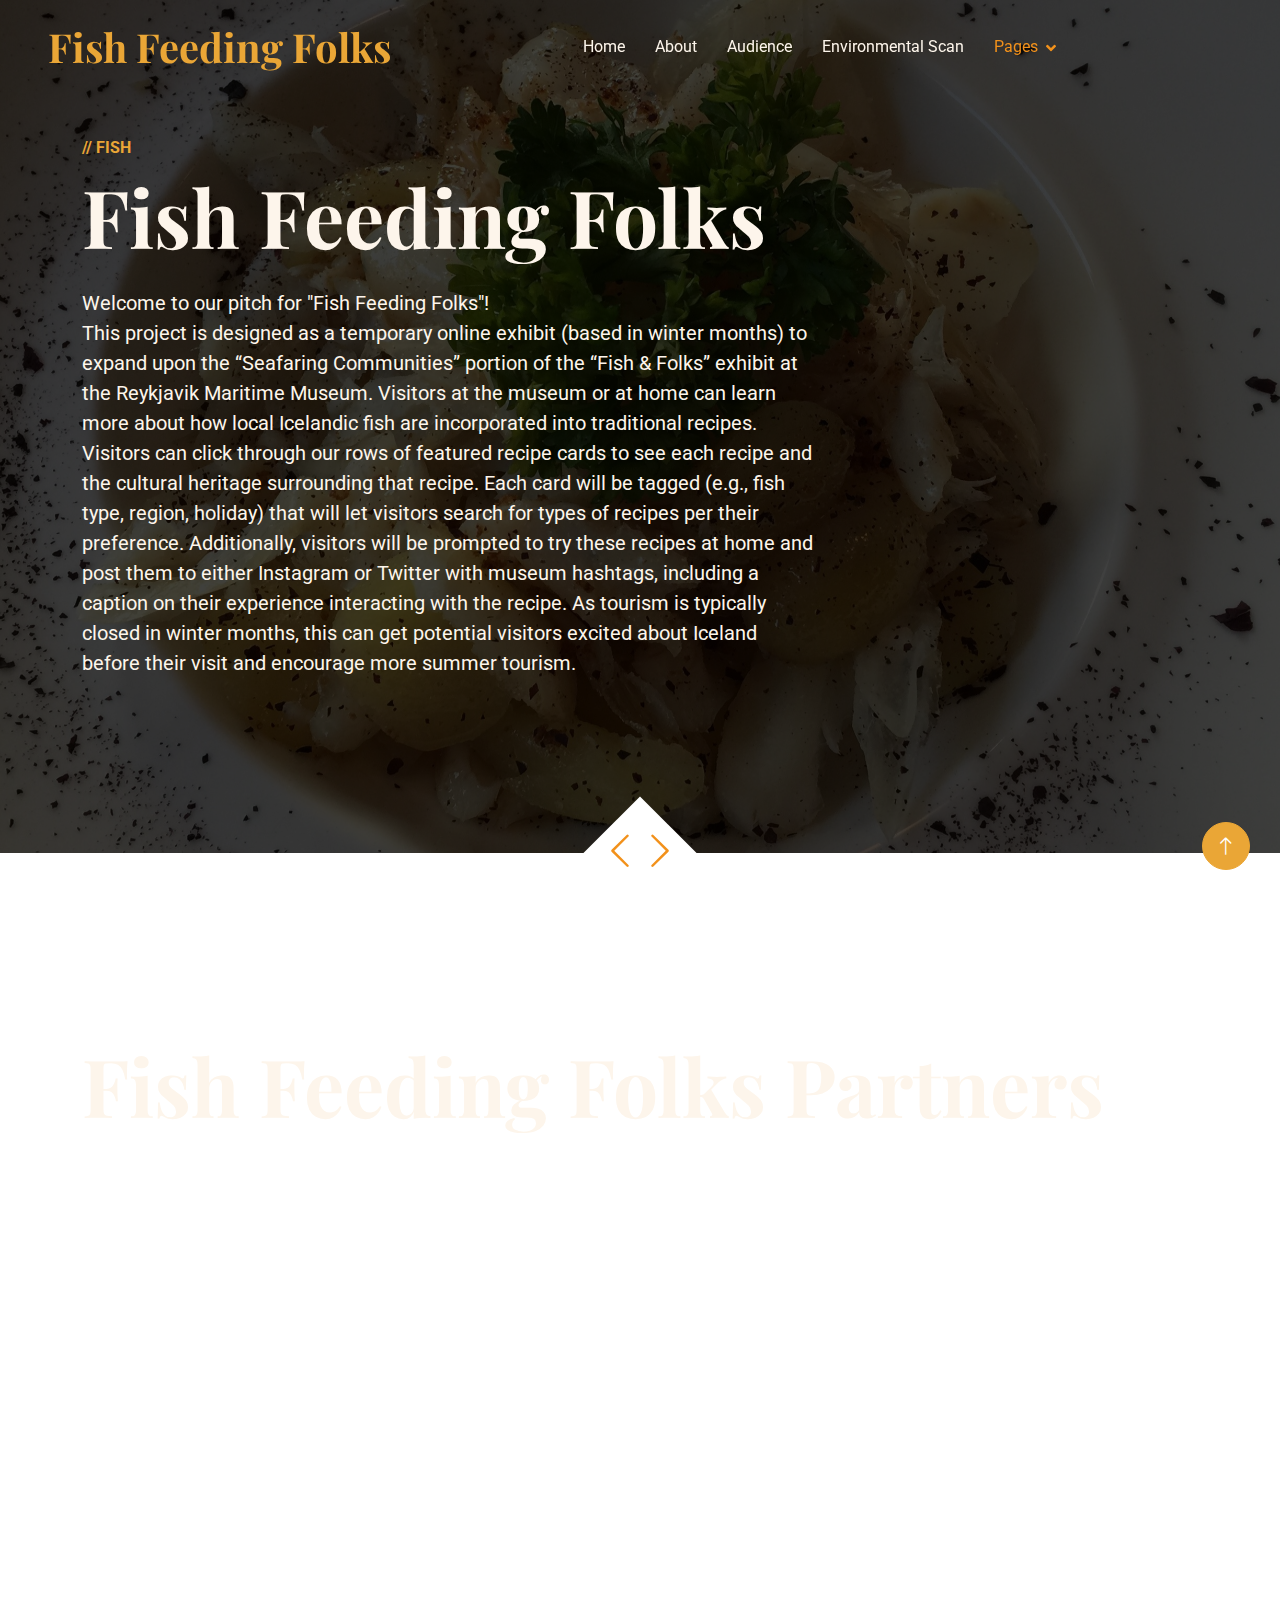
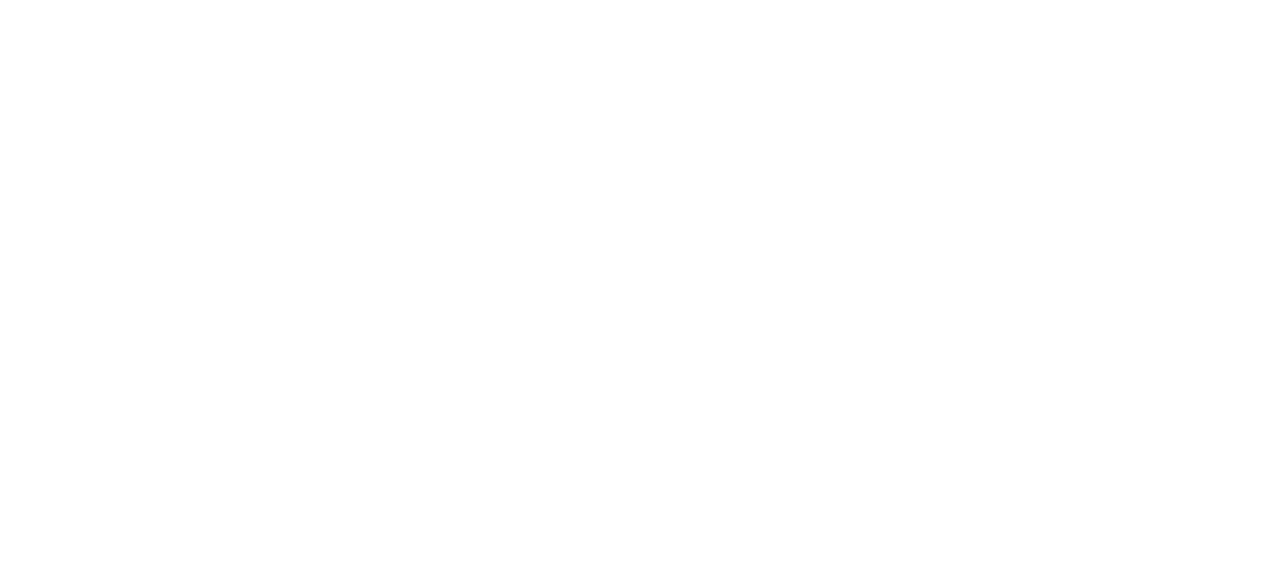
==== commit ea893578: "Changed About and Index" ====
--- a/index.html
+++ b/index.html
@@ -38,30 +38,6 @@
     </div>
     <!-- Spinner End -->
 
-
-    <!-- Topbar Start -->
-    <div class="container-fluid top-bar bg-dark text-light px-0 wow fadeIn" data-wow-delay="0.1s">
-        <div class="row gx-0 align-items-center d-none d-lg-flex">
-            <div class="col-lg-6 px-5 text-start">
-                <ol class="breadcrumb mb-0">
-                    <li class="breadcrumb-item"><a class="small text-light" href="#">Home</a></li>
-                    <li class="breadcrumb-item"><a class="small text-light" href="#">Career</a></li>
-                    <li class="breadcrumb-item"><a class="small text-light" href="#">Terms</a></li>
-                    <li class="breadcrumb-item"><a class="small text-light" href="#">Privacy</a></li>
-                </ol>
-            </div>
-        <!--    <div class="col-lg-6 px-5 text-end">
-                <small>Follow us:</small>
-                <div class="h-100 d-inline-flex align-items-center">
-                    <a class="btn-lg-square text-primary border-end rounded-0" href=""><i class="fab fa-facebook-f"></i></a>
-                    <a class="btn-lg-square text-primary border-end rounded-0" href=""><i class="fab fa-twitter"></i></a>
-                    <a class="btn-lg-square text-primary border-end rounded-0" href=""><i class="fab fa-linkedin-in"></i></a>
-                    <a class="btn-lg-square text-primary pe-0" href=""><i class="fab fa-instagram"></i></a> -->
-                </div>
-            </div>
-        </div>
-    </div>
-    <!-- Topbar End -->
 
  <!-- Navbar Start -->
     <nav class="navbar navbar-expand-lg navbar-dark fixed-top py-lg-0 px-lg-5 wow fadeIn" data-wow-delay="0.1s">
@@ -102,7 +78,7 @@
                             <div class="col-lg-8">
                                 <p class="text-primary text-uppercase fw-bold mb-2">// Fish</p>
                                 <h1 class="display-1 text-light mb-4 animated slideInDown">Fish Feeding Folks</h1>
-                                <p class="text-light fs-5 mb-4 pb-3">Welcome to our pitch for "Fish Feeding Folks"! <br> This project is designed as a temporary online exhibit (based in winter months) to expand upon the “Seafaring Communities” portion of the “Fish & Folks” exhibit at the Reykjavik Maritime Museum. Visitors at the museum or at home can learn more about how local Icelandic fish are incorporated into traditional recipes. Visitos can click through our rows of featured recipe cards to see each recipe and the cultural heritage surrounding that recipe. Each card will be tagged (e.g., fish type, region, holiday) that will let visitors search for types of recipes per their preference. Additionally, visitors will be prompted to try these recipes at home and post them to either Instagram or Twitter with museum hashtags, including a caption on their experience interacting with the recipe. As tourism is typically closed in winter months, this can get potential visitors excited about Iceland before their visit and encourage more summer tourism. </p>
+                                <p class="text-light fs-5 mb-4 pb-3">Welcome to our pitch for "Fish Feeding Folks"! <br> This project is designed as a temporary online exhibit (based in winter months) to expand upon the “Seafaring Communities” portion of the “Fish & Folks” exhibit at the Reykjavik Maritime Museum. Visitors at the museum or at home can learn more about how local Icelandic fish are incorporated into traditional recipes. Visitors can click through our rows of featured recipe cards to see each recipe and the cultural heritage surrounding that recipe. Each card will be tagged (e.g., fish type, region, holiday) that will let visitors search for types of recipes per their preference. Additionally, visitors will be prompted to try these recipes at home and post them to either Instagram or Twitter with museum hashtags, including a caption on their experience interacting with the recipe. As tourism is typically closed in winter months, this can get potential visitors excited about Iceland before their visit and encourage more summer tourism. </p>
                               <!--  <a href="" class="btn btn-primary rounded-pill py-3 px-5">Read More</a> -->
                             </div>
                         </div>
@@ -117,7 +93,7 @@
                             <div class="col-lg-8">
                               <p class="text-primary text-uppercase fw-bold mb-2">// Fish</p>
                               <h1 class="display-1 text-light mb-4 animated slideInDown">Fish Feeding Folks</h1>
-                              <p class="text-light fs-5 mb-4 pb-3">Welcome to our pitch for "Fish Feeding Folks"! <br> This project is designed as a temporary online exhibit (based in winter months) to expand upon the “Seafaring Communities” portion of the “Fish & Folks” exhibit at the Reykjavik Maritime Museum. Visitors at the museum or at home can learn more about how local Icelandic fish are incorporated into traditional recipes. Visitos can click through our rows of featured recipe cards to see each recipe and the cultural heritage surrounding that recipe. Each card will be tagged (e.g., fish type, region, holiday) that will let visitors search for types of recipes per their preference. Additionally, visitors will be prompted to try these recipes at home and post them to either Instagram or Twitter with museum hashtags, including a caption on their experience interacting with the recipe. As tourism is typically closed in winter months, this can get potential visitors excited about Iceland before their visit and encourage more summer tourism. </p>
+                              <p class="text-light fs-5 mb-4 pb-3">Welcome to our pitch for "Fish Feeding Folks"! <br> This project is designed as a temporary online exhibit (based in winter months) to expand upon the “Seafaring Communities” portion of the “Fish & Folks” exhibit at the Reykjavik Maritime Museum. Visitors at the museum or at home can learn more about how local Icelandic fish are incorporated into traditional recipes. Visitors can click through our rows of featured recipe cards to see each recipe and the cultural heritage surrounding that recipe. Each card will be tagged (e.g., fish type, region, holiday) that will let visitors search for types of recipes per their preference. Additionally, visitors will be prompted to try these recipes at home and post them to either Instagram or Twitter with museum hashtags, including a caption on their experience interacting with the recipe. As tourism is typically closed in winter months, this can get potential visitors excited about Iceland before their visit and encourage more summer tourism. </p>
                               <!--  <a href="" class="btn btn-primary rounded-pill py-3 px-5">Read More</a> -->
                             </div>
                         </div>
@@ -132,6 +108,7 @@
     <!-- Facts Start -->
     <div class="container-xxl py-6">
         <div class="container">
+          <h1 class="display-1 text-light mb-4 animated slideInDown">Fish Feeding Folks Partners</h1>
             <div class="row g-4">
                 <div class="col-lg-3 col-md-6 wow fadeIn" data-wow-delay="0.1s">
                     <div class="fact-item bg-light rounded text-center h-100 p-5">
--- a/css/style.css
+++ b/css/style.css
@@ -151,7 +151,7 @@
     left: 0;
     display: flex;
     align-items: center;
-    background: rgba(0, 0, 0, .5);
+    background: rgba(0, 0, 0, .75);
 }
 
 @media (max-width: 768px) {
@@ -209,7 +209,7 @@
 
 .page-header {
     margin-bottom: 6rem;
-    background: linear-gradient(rgba(0, 0, 0, .5), rgba(0, 0, 0, .5)), url(../img/carousel-1.jpg) center center no-repeat;
+    background: linear-gradient(rgba(0, 0, 0, .65), rgba(0, 0, 0, .85)), url(../img/carousel-1.jpg) center center no-repeat;
     background-size: cover;
 }
 
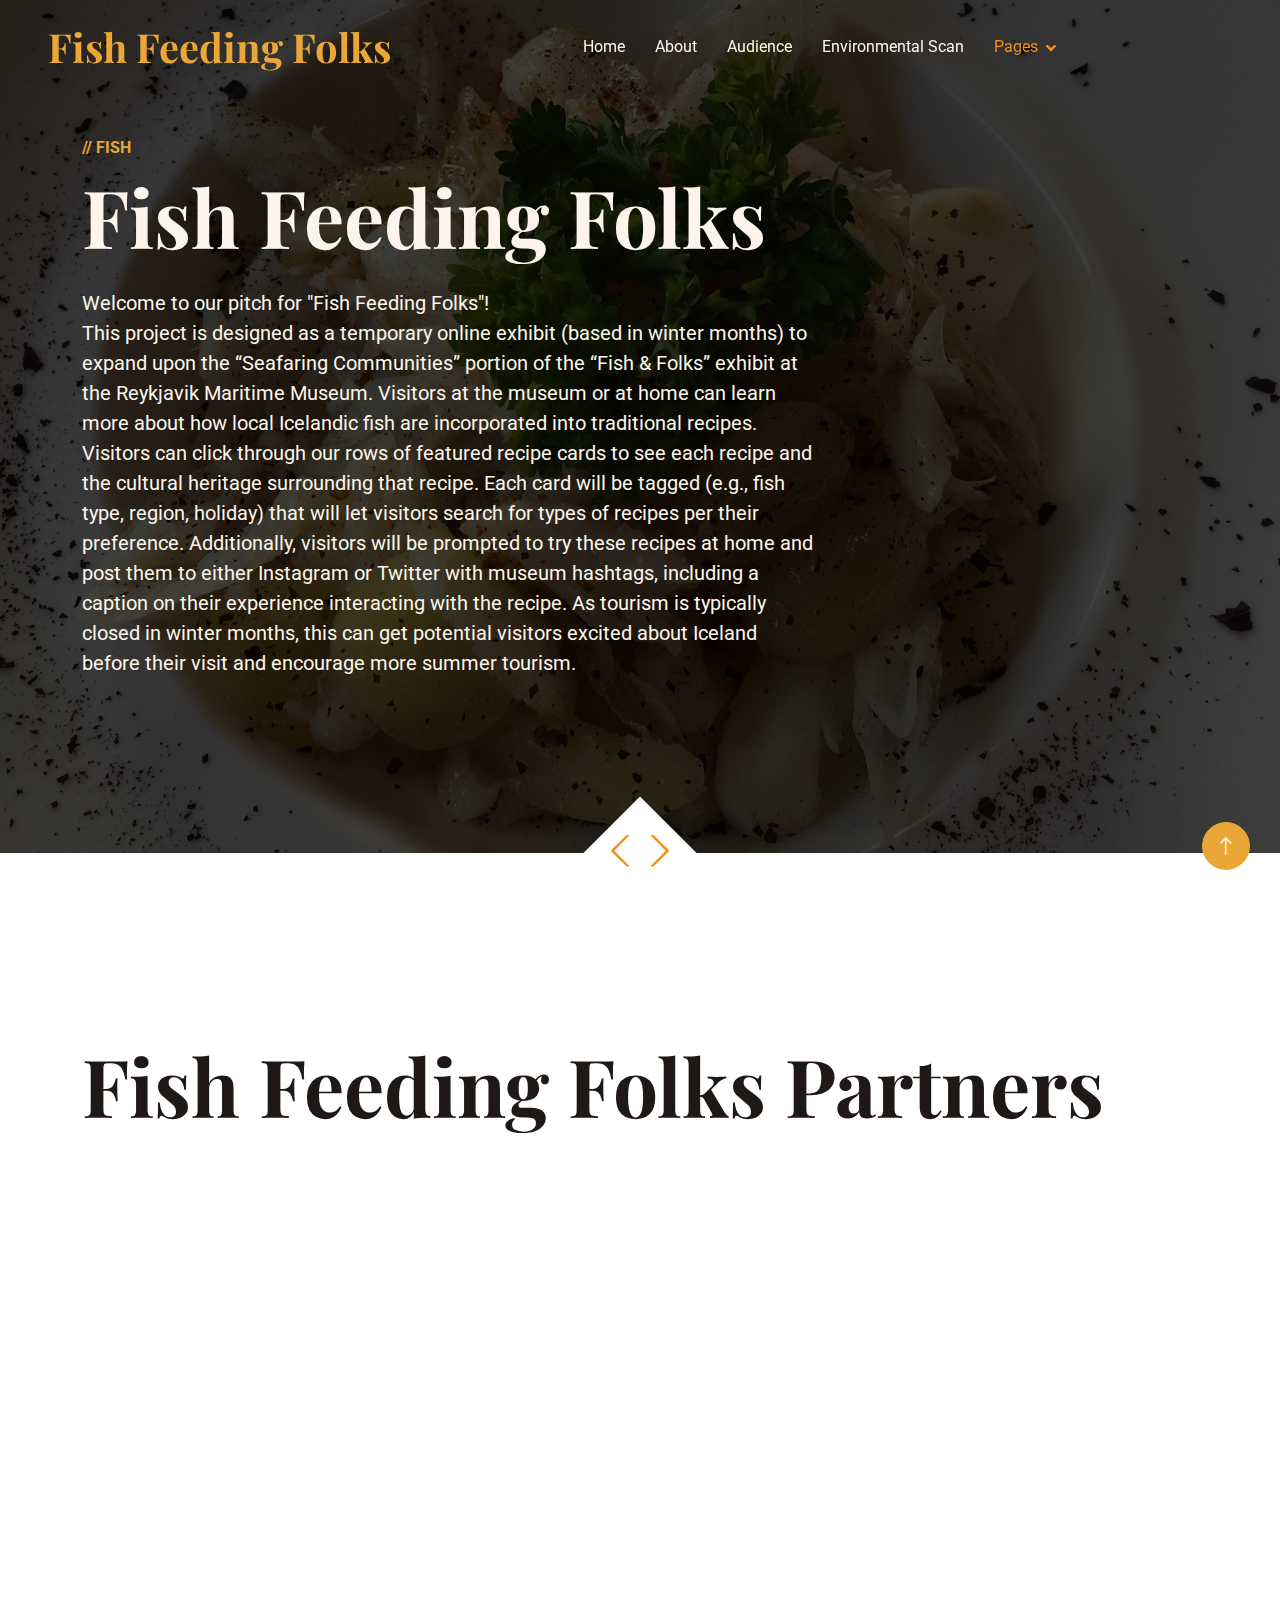
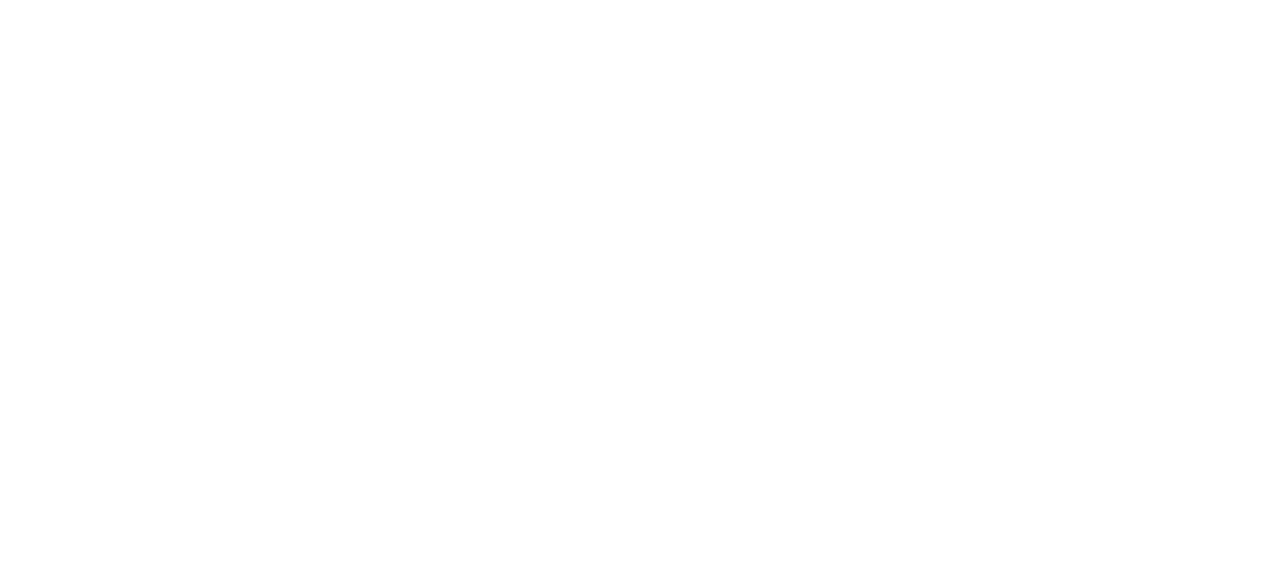
==== commit 1edaf15b: "Changed text to dark" ====
--- a/index.html
+++ b/index.html
@@ -108,7 +108,7 @@
     <!-- Facts Start -->
     <div class="container-xxl py-6">
         <div class="container">
-          <h1 class="display-1 text-light mb-4 animated slideInDown">Fish Feeding Folks Partners</h1>
+          <h1 class="display-1 text-dark mb-4 animated slideInDown">Fish Feeding Folks Partners</h1>
             <div class="row g-4">
                 <div class="col-lg-3 col-md-6 wow fadeIn" data-wow-delay="0.1s">
                     <div class="fact-item bg-light rounded text-center h-100 p-5">
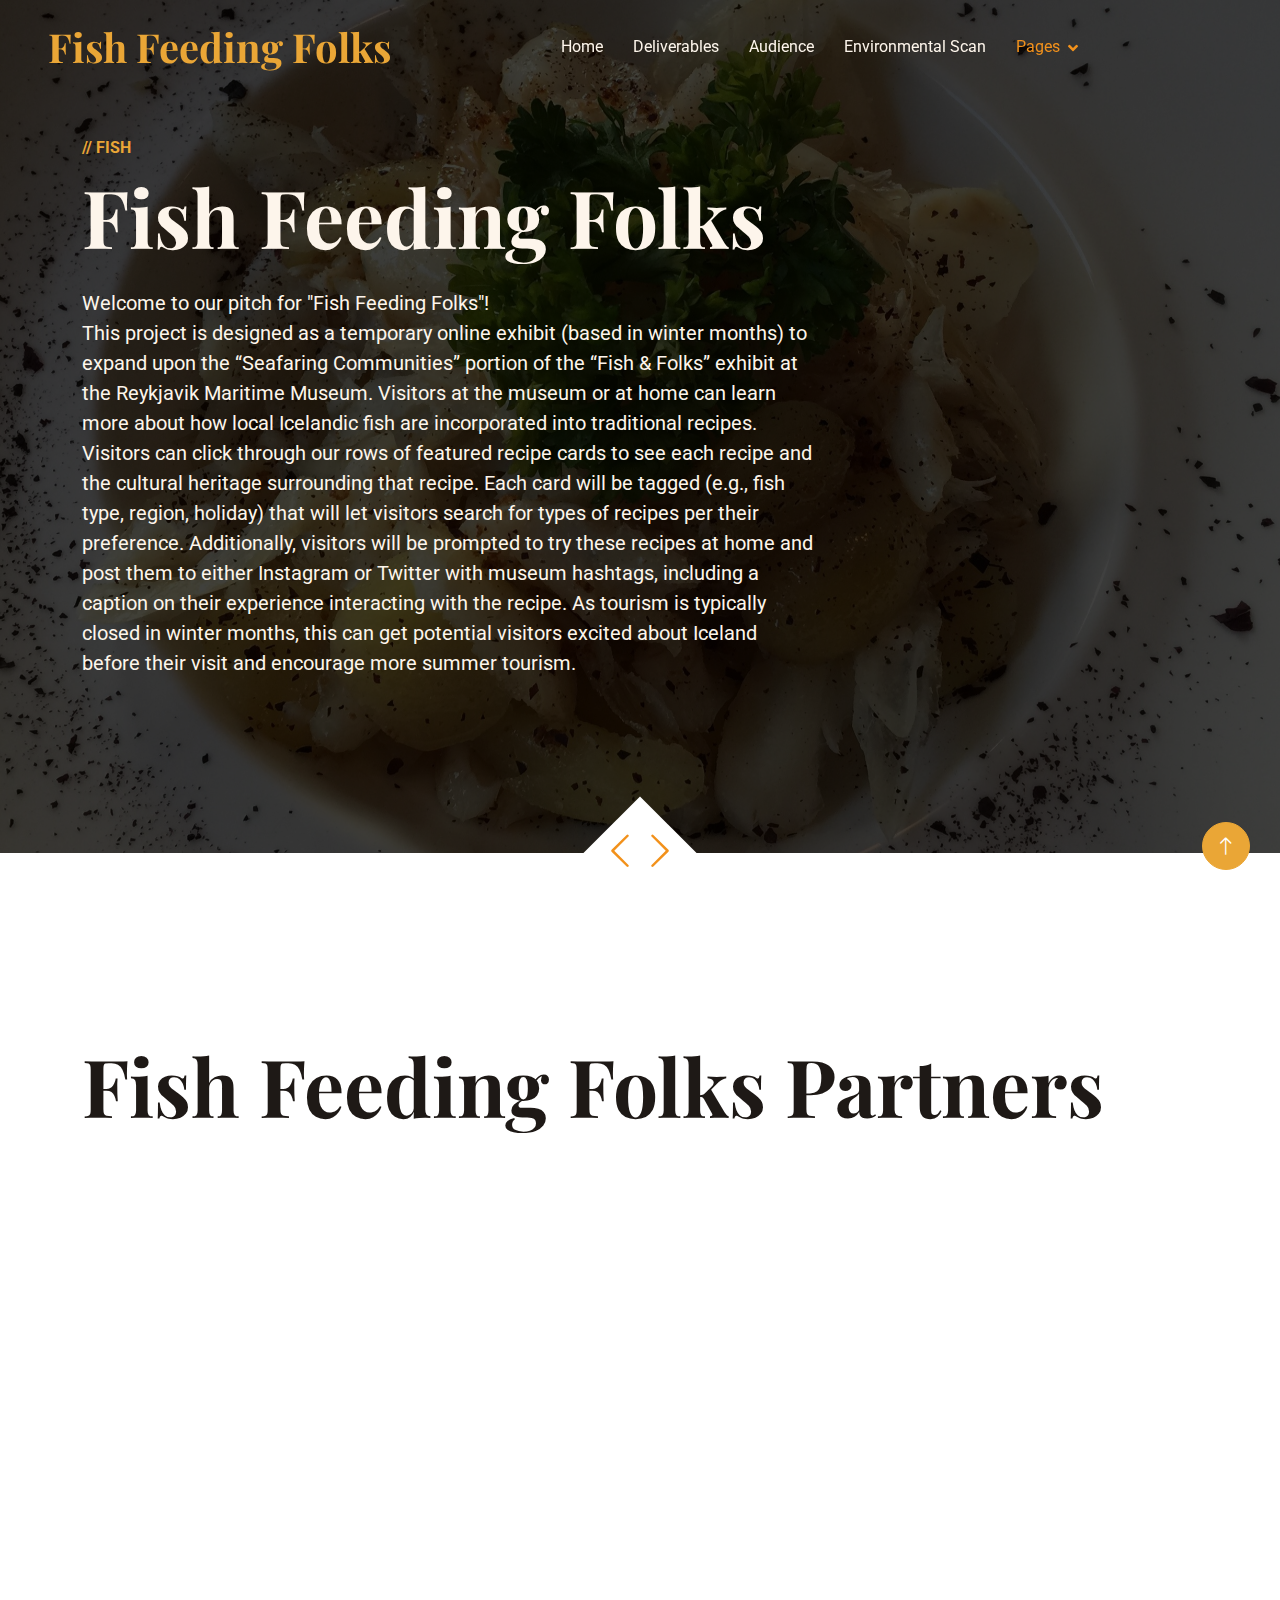
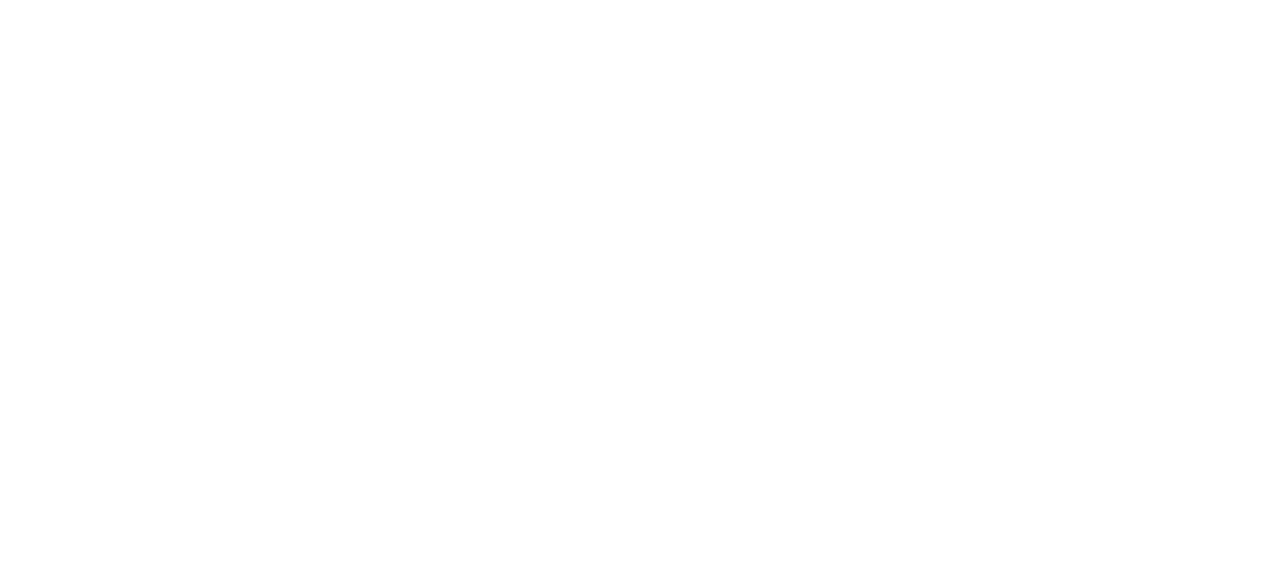
==== commit 680487e2: "Deliverables" ====
--- a/index.html
+++ b/index.html
@@ -50,7 +50,7 @@
          <div class="collapse navbar-collapse" id="navbarCollapse">
              <div class="navbar-nav mx-auto p-4 p-lg-0">
                  <a href="index.html" class="nav-item nav-link">Home</a>
-                 <a href="about.html" class="nav-item nav-link">About</a>
+                 <a href="about.html" class="nav-item nav-link">Deliverables</a>
                  <a href="audience.html" class="nav-item nav-link">Audience</a>
                  <a href="scan.html" class="nav-item nav-link">Environmental Scan</a>
                  <div class="nav-item dropdown">
